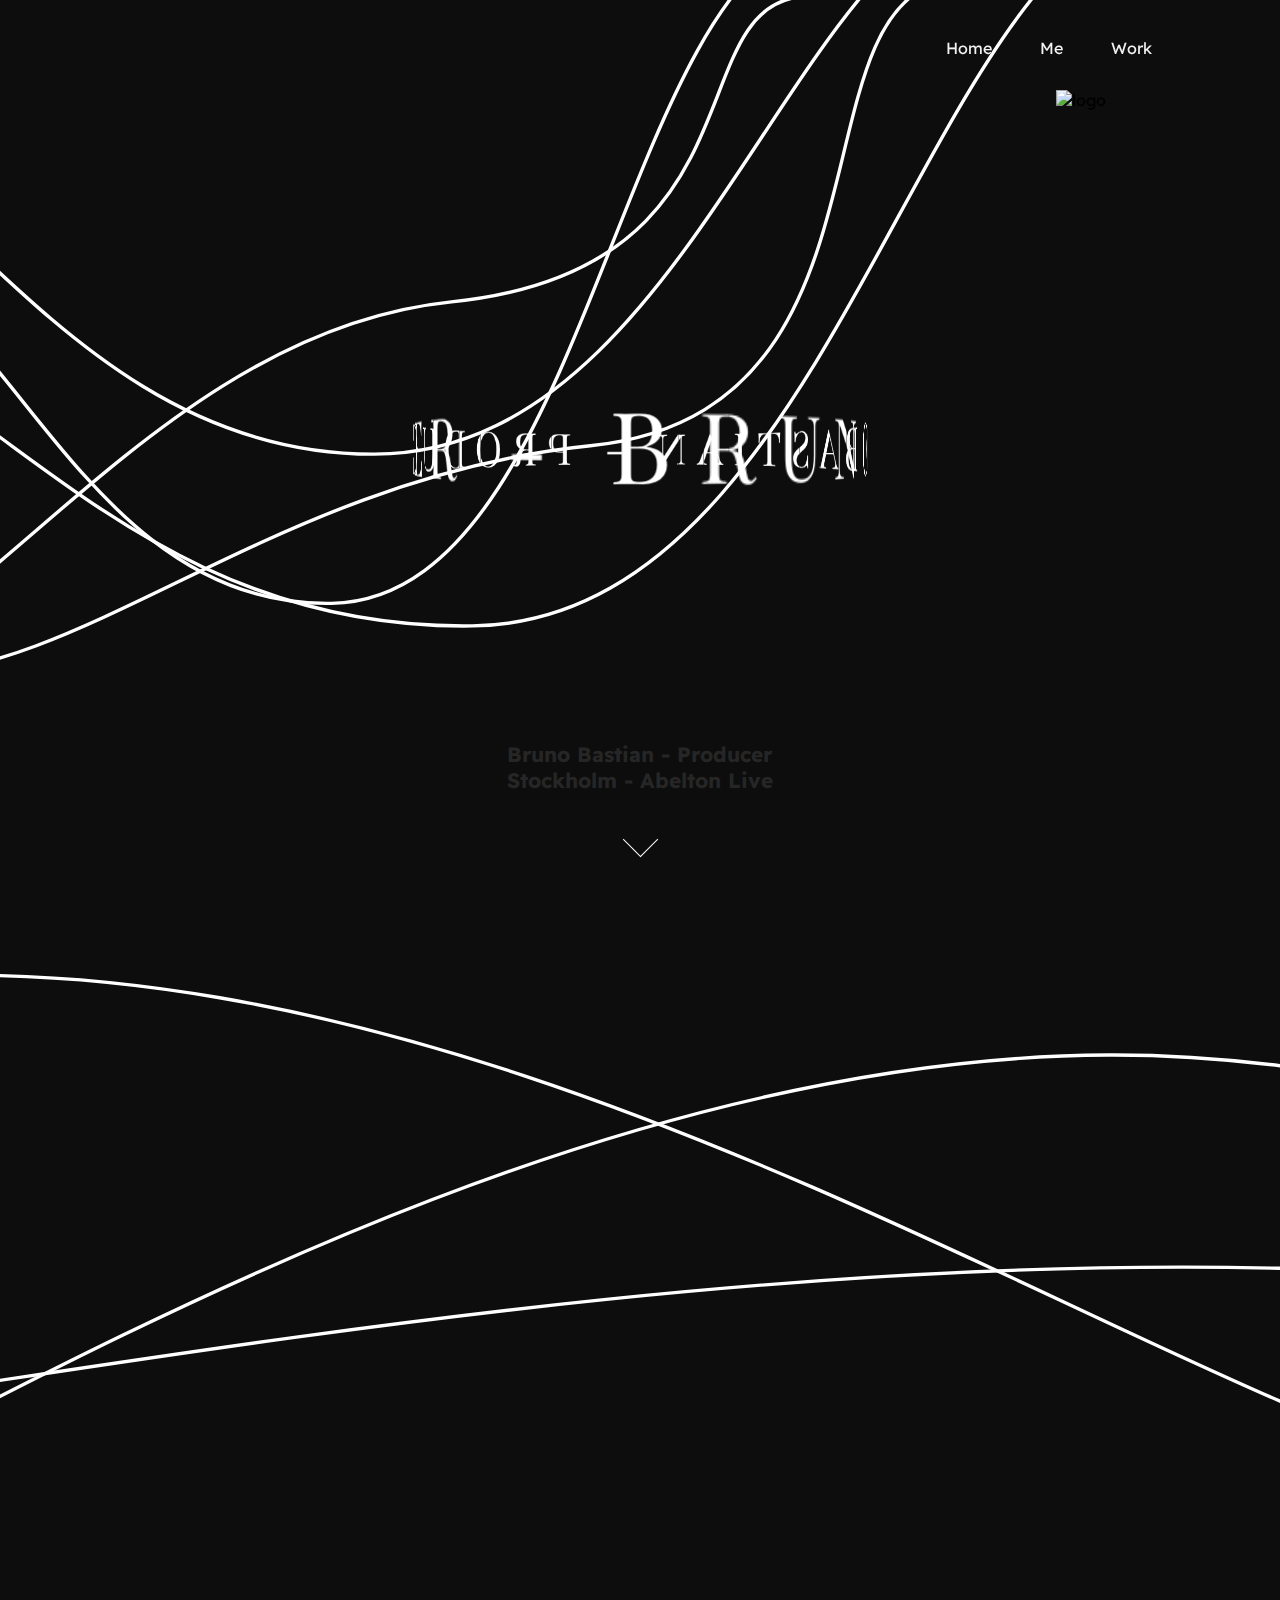
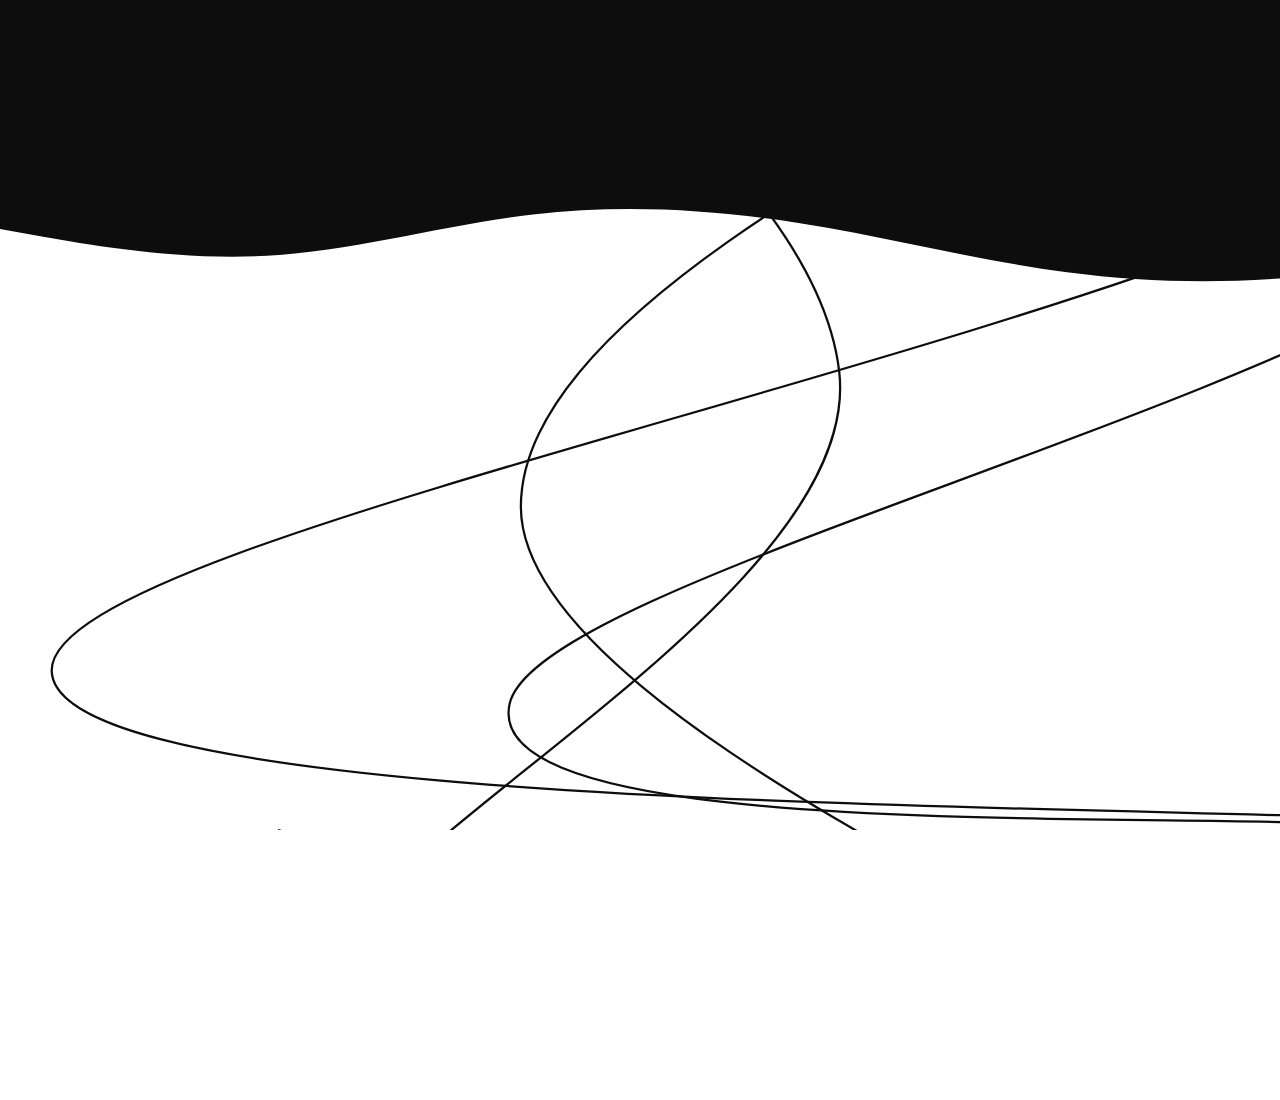
==== index.html @ f2c027a2 "Added index.html" ====
<!DOCTYPE html>

<html lang="en" data-scroll="1">
	<head>
		<meta charset="UTF-8">
		<meta http-equiv="X-UA-Compatible" content="IE=edge">
		<meta name="viewport" content="width=device-width, initial-scale=1.0">
		<title>Document</title>
		<link rel="stylesheet" href="style.css">
		<!-- <script defer src="https://cdn.jsdelivr.net/gh/dixonandmoe/rellax@master/rellax.min.js"></script>
		<script defer>
			// Accepts any class name
			var rellax = new Rellax('.rellax');
		</script> -->

		<script src="script.js" defer></script>
	</head>

	<body>
		<nav class="nav">
			<div class="nav__content">
				<!-- <div class="logo">
					<a class="logo__link" href="index.html" tabindex="1">
						<img src="images/logo.png" alt="logo">
					</a>
				</div> -->
				<ul class="menu">
					<li class="menu__item">
						<a class="menu__item__link" href="index.html">
							<p>Home</p>
						</a>
					</li>
					<li class="menu__item">
						<a class="menu__item__link" href="about.html">
							<p>Me</p>
						</a>
					</li>
					<li class="menu__item">
						<a class="menu__item__link" href="work.html">
							<p>Work</p>
						</a>
					</li>
				</ul>
			</div>
		</nav>

		<main>
			<section class="header">
				<div class="ring">
					<div class="box">
						<div class="panel"></div>
						<div class="panel"></div>
						<div class="panel"></div>
						<div class="panel"></div>
						<div class="panel"></div>
						<div class="panel"></div>
						<div class="panel"></div>
						<div class="panel"></div>
						<div class="panel"></div>
						<div class="panel"></div>
						<div class="panel"></div>
						<div class="panel"></div>
						<div class="panel"></div>
						<div class="panel"></div>
						<div class="panel"></div>
						<div class="panel"></div>
						<div class="panel"></div>
						<div class="panel"></div>
						<div class="panel"></div>
						<div class="panel"></div>
						<div class="panel"></div>
						<div class="panel"></div>
						<div class="panel"></div>
						<div class="panel"></div>
						<div class="panel"></div>
						<div class="panel"></div>
						<div class="panel"></div>
						<div class="panel"></div>
						<div class="panel"></div>
						<div class="panel"></div>
						<div class="panel"></div>
						<div class="panel"></div>
						<div class="panel"></div>
						<div class="panel"></div>
						<div class="panel"></div>
						<div class="panel"></div>
					</div>
				</div>
				
				<img class="header-logo" src="images/logo.png" alt="logo">

				<div class="textbox">
					<h2>Bruno Bastian - Producer<br>
					Stockholm - Abelton Live</h2>
				</div>

				<a class="scroll" href="#track"><span></span></a>
			</section>
			<section class="track" id="track"> 
				<div class="track__poster">
					<img src="https://i1.sndcdn.com/artworks-TqYzSjzHcVc8Axo7-4M5N0g-t500x500.jpg" alt="">
				</div>
				<div class="track__info">
					<h2>Lush</h2>
					<p> 2020</p>
					<button>Listen</button>
				</div>
			</section>
			<section class="work" id="work">
				<div class="work-grid">
					<div class="work-grid__item right" id="capri" onclick="openCard(this)">
						<div class="work-grid__item__content">
							<div class="work-grid__item__content__text">
								<h3>Capri</h3>
								<p>Stockholm 2021</p>
							</div>
						</div>
					</div>
					<div class="work-grid__item middle-top" onclick="openCard(this)">
						<div class="work-grid__item__content">
							<div class="work-grid__item__content__text">
								<h3>Campari</h3>
								<p>Stockholm 2021</p>
							</div>
						</div>
					</div>
					<div class="work-grid__item middle-bottom"onclick="openCard(this)">
						<div class="work-grid__item__content">
							<div class="work-grid__item__content__text">
								<h3>Velvet</h3>
								<p>Stockholm 2020</p>
							</div>
						</div>
					</div>
					<div class="work-grid__item left-top"onclick="openCard(this)">
						<div class="work-grid__item__content">
							<div class="work-grid__item__content__text">
								<h3>Lush</h3>
								<p>Stockholm 2020</p>
							</div>
						</div>
					</div>
					<div class="work-grid__item left-bottom"onclick="openCard(this)">
						<div class="work-grid__item__content">
							<div class="work-grid__item__content__text">
								<h3>Apollo</h3>
								<p>Stockholm 2020</p>
							</div>
						</div>
					</div>
				</div>
			</section>
		</main>



	</body>
</html>
---- style.css ----
@import url("https://fonts.googleapis.com/css2?family=Playfair+Display:wght@500&display=swap");
@import url("https://fonts.googleapis.com/css2?family=Readex+Pro:wght@300&display=swap");
/*=----------=/
|             |
|  Variables  |
|             |
/=----------=*/
:root {
  --content: "Bruno Bastian - Producer -";
  --font-size: 58.6666666667px;
  --radius: 206px;
  --glow-color: #09ff00;
  --width: calc((2 * 3.141592 * var(--radius)) / 36 + 0.005em);
  --spin-spin-time: 20s;
  --letter-spacing: 1em;
  --scrollpos: 0;
  --navbar-height: 6rem;
  --navbar-width: 80%;
  --logo-size: 80%;
}

html, body {
  width: 100%;
  height: 100%;
  margin: 0;
  padding: 0;
  background-color: #0d0d0d;
  scroll-behavior: smooth;
  -ms-overflow-style: none;
  scrollbar-width: none;
}

html::-webkit-scrollbar, body::-webkit-scrollbar {
  display: none;
}

body {
  overflow-x: hidden;
  font-family: 'Readex Pro', sans-serif;
}

section {
  scroll-snap-align: start;
  width: 100%;
  height: 100vh;
}

section.header {
  position: relative;
  display: -webkit-box;
  display: -ms-flexbox;
  display: flex;
  -webkit-box-align: center;
      -ms-flex-align: center;
          align-items: center;
  -webkit-box-pack: center;
      -ms-flex-pack: center;
          justify-content: center;
  overflow: hidden;
}

section.header:before {
  content: "";
  position: absolute;
  height: 100%;
  width: 100%;
  top: 0;
  left: 0;
  background-image: url("data:image/svg+xml,%3csvg xmlns='http://www.w3.org/2000/svg' version='1.1' xmlns:xlink='http://www.w3.org/1999/xlink' xmlns:svgjs='http://svgjs.com/svgjs' width='960' height='540' preserveAspectRatio='none' viewBox='0 0 960 540'%3e%3cg mask='url(%26quot%3b%23SvgjsMask1061%26quot%3b)' fill='none'%3e%3cpath d='M588.76-58.05C467.95-35.48 407.81 268.72 221.83 269.13 35.86 269.54-40.21 70.74-145.09 63.93' stroke='rgba(255%2c 255%2c 255%2c 1)' stroke-width='2'%3e%3c/path%3e%3cpath d='M470.86-1.37C404.05 10.96 450.66 160.15 267.52 178.9 84.38 197.65-22.36 403.11-139.16 411.1' stroke='rgba(255%2c 255%2c 255%2c 1)' stroke-width='2'%3e%3c/path%3e%3cpath d='M551.61-8.81C472.77 22.58 531.39 245.7 349.82 264.15 168.25 282.6 52.62 397.38-53.76 399.15' stroke='rgba(255%2c 255%2c 255%2c 1)' stroke-width='2'%3e%3c/path%3e%3cpath d='M476-38.09C364.67 9.55 344.57 354.72 196.54 357.53 48.52 360.34 2.4 167.65-82.91 157.73' stroke='rgba(255%2c 255%2c 255%2c 1)' stroke-width='2'%3e%3c/path%3e%3cpath d='M686.61-57.18C543.71-20.29 493.11 367.92 280.09 370.9 67.06 373.88-16.06 201.64-126.44 198.1' stroke='rgba(255%2c 255%2c 255%2c 1)' stroke-width='2'%3e%3c/path%3e%3c/g%3e%3cdefs%3e%3cmask id='SvgjsMask1061'%3e%3crect width='960' height='540' fill='white'%3e%3c/rect%3e%3c/mask%3e%3c/defs%3e%3c/svg%3e");
  background-size: 180vh;
  background-repeat: no-repeat;
}

section.work {
  height: 100vh;
  background: white;
  position: relative;
  display: -webkit-box;
  display: -ms-flexbox;
  display: flex;
  -webkit-box-pack: center;
      -ms-flex-pack: center;
          justify-content: center;
  -webkit-box-align: center;
      -ms-flex-align: center;
          align-items: center;
}

section.work:after {
  content: "";
  width: 100%;
  height: 100%;
  top: -1px;
  left: 0;
  position: absolute;
  background-image: url(images/wav.svg);
  background-size: cover;
  background-repeat: no-repeat;
  pointer-events: none;
}

section.work:before {
  content: "";
  position: absolute;
  height: 100%;
  width: 100%;
  bottom: 0;
  left: 0;
  background-image: url("data:image/svg+xml,%3csvg xmlns='http://www.w3.org/2000/svg' version='1.1' xmlns:xlink='http://www.w3.org/1999/xlink' xmlns:svgjs='http://svgjs.com/svgjs' width='1440' height='560' preserveAspectRatio='none' viewBox='0 0 1440 560'%3e%3cg mask='url(%26quot%3b%23SvgjsMask1127%26quot%3b)' fill='none'%3e%3cpath d='M 549%2c-700.5894113764531 C 717.8%2c-588.59 1493.6%2c-364.59 1393%2c-140.5894113764531 C 1292.4%2c83.41 38.2%2c279.29 46%2c419.4105886235469 C 53.8%2c559.53 1154.8%2c531.88 1432%2c560' stroke='rgba(13%2c 13%2c 13%2c 1)' stroke-width='2'%3e%3c/path%3e%3cpath d='M 1217%2c-286.5660743826928 C 1066.2%2c-174.57 461.4%2c49.43 463%2c273.4339256173072 C 464.6%2c497.43 1268.2%2c776.12 1225%2c833.4339256173072 C 1181.8%2c890.75 442.6%2c614.69 247%2c560' stroke='rgba(13%2c 13%2c 13%2c 1)' stroke-width='2'%3e%3c/path%3e%3cpath d='M 44%2c-672.1963539566017 C 320%2c-560.2 1342.2%2c-336.2 1424%2c-112.19635395660171 C 1505.8%2c111.8 483.4%2c313.36 453%2c447.8036460433983 C 422.6%2c582.24 1108.2%2c537.56 1272%2c560' stroke='rgba(13%2c 13%2c 13%2c 1)' stroke-width='2'%3e%3c/path%3e%3cpath d='M 190%2c-407.2176969688845 C 301.2%2c-295.22 720.4%2c-71.22 746%2c152.7823030311155 C 771.6%2c376.78 186.8%2c631.34 318%2c712.7823030311155 C 449.2%2c794.23 1185.2%2c590.56 1402%2c560' stroke='rgba(13%2c 13%2c 13%2c 1)' stroke-width='2'%3e%3c/path%3e%3c/g%3e%3cdefs%3e%3cmask id='SvgjsMask1127'%3e%3crect width='1440' height='560' fill='white'%3e%3c/rect%3e%3c/mask%3e%3c/defs%3e%3c/svg%3e");
  background-size: 180vh;
  background-repeat: no-repeat;
}

.track {
  position: relative;
  display: -webkit-box;
  display: -ms-flexbox;
  display: flex;
  -webkit-box-pack: center;
      -ms-flex-pack: center;
          justify-content: center;
  -webkit-box-align: center;
      -ms-flex-align: center;
          align-items: center;
}

.track:before {
  content: "";
  width: 100%;
  height: 100%;
  top: 0;
  left: 0;
  position: absolute;
  background-image: url("data:image/svg+xml,%3csvg xmlns='http://www.w3.org/2000/svg' version='1.1' xmlns:xlink='http://www.w3.org/1999/xlink' xmlns:svgjs='http://svgjs.com/svgjs' width='960' height='540' preserveAspectRatio='none' viewBox='0 0 960 540'%3e%3cg mask='url(%26quot%3b%23SvgjsMask1157%26quot%3b)' fill='none'%3e%3cpath d='M -190.86845917049186%2c314 C 1.13%2c295.4 385.13%2c211.6 769.1315408295081%2c221 C 1153.13%2c230.4 1690.96%2c355.2 1729.1315408295081%2c361 C 1767.31%2c366.8 1113.83%2c272.2 960%2c250' stroke='rgba(255%2c 255%2c 255%2c 1)' stroke-width='2'%3e%3c/path%3e%3cpath d='M -295.2024858092725%2c443 C -103.2%2c373 280.8%2c95 664.7975141907275%2c93 C 1048.8%2c91 1565.76%2c412.8 1624.7975141907275%2c433 C 1683.84%2c453.2 1092.96%2c241.8 960%2c194' stroke='rgba(255%2c 255%2c 255%2c 1)' stroke-width='2'%3e%3c/path%3e%3cpath d='M -1017.2507444375368%2c441 C -825.25%2c362 -441.25%2c64.6 -57.25074443753684%2c46 C 326.75%2c27.4 699.3%2c304.2 902.7492555624632%2c348 C 1106.2%2c391.8 948.55%2c281.6 960%2c265' stroke='rgba(255%2c 255%2c 255%2c 1)' stroke-width='2'%3e%3c/path%3e%3c/g%3e%3cdefs%3e%3cmask id='SvgjsMask1157'%3e%3crect width='960' height='540' fill='white'%3e%3c/rect%3e%3c/mask%3e%3c/defs%3e%3c/svg%3e");
  background-size: cover;
  background-repeat: no-repeat;
}

.track__poster {
  -webkit-box-flex: 1;
      -ms-flex: 1;
          flex: 1;
  display: -webkit-box;
  display: -ms-flexbox;
  display: flex;
  -webkit-box-align: center;
      -ms-flex-align: center;
          align-items: center;
  -webkit-box-pack: center;
      -ms-flex-pack: center;
          justify-content: center;
  position: relative;
  opacity: calc((var(--scrollpos) - 400) / 300);
}

.track__poster img {
  width: 50%;
  aspect-ratio: 1;
}

.track__info {
  -webkit-box-flex: 1;
      -ms-flex: 1;
          flex: 1;
  display: -webkit-box;
  display: -ms-flexbox;
  display: flex;
  -webkit-box-align: start;
      -ms-flex-align: start;
          align-items: flex-start;
  -webkit-box-orient: vertical;
  -webkit-box-direction: normal;
      -ms-flex-flow: column;
          flex-flow: column;
  opacity: calc((var(--scrollpos) - 600) / 200);
}

.track__info h2 {
  font-size: 7rem;
  mix-blend-mode: difference;
  color: #fff;
  margin: 0;
}

.track__info p {
  font-size: 2rem;
  mix-blend-mode: difference;
  color: #fff;
  margin: 0 0 2rem 0;
}

.track__info button {
  background: none;
  border: 2px solid #fff;
  width: 10rem;
  height: 3rem;
  border-radius: 10000px;
  cursor: pointer;
  font-size: 1.2rem;
  color: #fff;
}

.ring {
  position: relative;
  -webkit-transform-style: preserve-3d;
          transform-style: preserve-3d;
  -webkit-perspective: 500px;
          perspective: 500px;
  -webkit-animation: perspective calc(var(--spin-spin-time, 32s) * 0.95) infinite ease-in-out alternate;
          animation: perspective calc(var(--spin-spin-time, 32s) * 0.95) infinite ease-in-out alternate;
  opacity: calc(1 - (var(--scrollpos) / 500));
}

.ring .box {
  display: -webkit-box;
  display: -ms-flexbox;
  display: flex;
  -webkit-transform-style: preserve-3d;
          transform-style: preserve-3d;
  font-weight: bold;
  text-transform: uppercase;
  color: white;
  -webkit-animation: rotate var(--spin-spin-time) infinite linear;
          animation: rotate var(--spin-spin-time) infinite linear;
}

.ring .box .panel {
  position: absolute;
  width: var(--width, 100px);
  height: calc(var(--font-size) * 1.1);
  line-height: 1;
  letter-spacing: var(--letter-spacing);
  font-weight: 400;
  overflow: hidden;
  font-family: 'Playfair Display', serif;
  -webkit-transform: translate(-50%, calc(-50% - .5px)) rotateY(var(--angle)) translateZ(var(--radius));
          transform: translate(-50%, calc(-50% - .5px)) rotateY(var(--angle)) translateZ(var(--radius));
}

.ring .box .panel:nth-child(1) {
  --left: calc(var(--width) * 0);
  --angle: calc(360 / 36 * 0deg);
}

.ring .box .panel:nth-child(2) {
  --left: calc(var(--width) * -1);
  --angle: calc(360 / 36 * 1deg);
}

.ring .box .panel:nth-child(3) {
  --left: calc(var(--width) * -2);
  --angle: calc(360 / 36 * 2deg);
}

.ring .box .panel:nth-child(4) {
  --left: calc(var(--width) * -3);
  --angle: calc(360 / 36 * 3deg);
}

.ring .box .panel:nth-child(5) {
  --left: calc(var(--width) * -4);
  --angle: calc(360 / 36 * 4deg);
}

.ring .box .panel:nth-child(6) {
  --left: calc(var(--width) * -5);
  --angle: calc(360 / 36 * 5deg);
}

.ring .box .panel:nth-child(7) {
  --left: calc(var(--width) * -6);
  --angle: calc(360 / 36 * 6deg);
}

.ring .box .panel:nth-child(8) {
  --left: calc(var(--width) * -7);
  --angle: calc(360 / 36 * 7deg);
}

.ring .box .panel:nth-child(9) {
  --left: calc(var(--width) * -8);
  --angle: calc(360 / 36 * 8deg);
}

.ring .box .panel:nth-child(10) {
  --left: calc(var(--width) * -9);
  --angle: calc(360 / 36 * 9deg);
}

.ring .box .panel:nth-child(11) {
  --left: calc(var(--width) * -10);
  --angle: calc(360 / 36 * 10deg);
}

.ring .box .panel:nth-child(12) {
  --left: calc(var(--width) * -11);
  --angle: calc(360 / 36 * 11deg);
}

.ring .box .panel:nth-child(13) {
  --left: calc(var(--width) * -12);
  --angle: calc(360 / 36 * 12deg);
}

.ring .box .panel:nth-child(14) {
  --left: calc(var(--width) * -13);
  --angle: calc(360 / 36 * 13deg);
}

.ring .box .panel:nth-child(15) {
  --left: calc(var(--width) * -14);
  --angle: calc(360 / 36 * 14deg);
}

.ring .box .panel:nth-child(16) {
  --left: calc(var(--width) * -15);
  --angle: calc(360 / 36 * 15deg);
}

.ring .box .panel:nth-child(17) {
  --left: calc(var(--width) * -16);
  --angle: calc(360 / 36 * 16deg);
}

.ring .box .panel:nth-child(18) {
  --left: calc(var(--width) * -17);
  --angle: calc(360 / 36 * 17deg);
}

.ring .box .panel:nth-child(19) {
  --left: calc(var(--width) * -18);
  --angle: calc(360 / 36 * 18deg);
}

.ring .box .panel:nth-child(20) {
  --left: calc(var(--width) * -19);
  --angle: calc(360 / 36 * 19deg);
}

.ring .box .panel:nth-child(21) {
  --left: calc(var(--width) * -20);
  --angle: calc(360 / 36 * 20deg);
}

.ring .box .panel:nth-child(22) {
  --left: calc(var(--width) * -21);
  --angle: calc(360 / 36 * 21deg);
}

.ring .box .panel:nth-child(23) {
  --left: calc(var(--width) * -22);
  --angle: calc(360 / 36 * 22deg);
}

.ring .box .panel:nth-child(24) {
  --left: calc(var(--width) * -23);
  --angle: calc(360 / 36 * 23deg);
}

.ring .box .panel:nth-child(25) {
  --left: calc(var(--width) * -24);
  --angle: calc(360 / 36 * 24deg);
}

.ring .box .panel:nth-child(26) {
  --left: calc(var(--width) * -25);
  --angle: calc(360 / 36 * 25deg);
}

.ring .box .panel:nth-child(27) {
  --left: calc(var(--width) * -26);
  --angle: calc(360 / 36 * 26deg);
}

.ring .box .panel:nth-child(28) {
  --left: calc(var(--width) * -27);
  --angle: calc(360 / 36 * 27deg);
}

.ring .box .panel:nth-child(29) {
  --left: calc(var(--width) * -28);
  --angle: calc(360 / 36 * 28deg);
}

.ring .box .panel:nth-child(30) {
  --left: calc(var(--width) * -29);
  --angle: calc(360 / 36 * 29deg);
}

.ring .box .panel:nth-child(31) {
  --left: calc(var(--width) * -30);
  --angle: calc(360 / 36 * 30deg);
}

.ring .box .panel:nth-child(32) {
  --left: calc(var(--width) * -31);
  --angle: calc(360 / 36 * 31deg);
}

.ring .box .panel:nth-child(33) {
  --left: calc(var(--width) * -32);
  --angle: calc(360 / 36 * 32deg);
}

.ring .box .panel:nth-child(34) {
  --left: calc(var(--width) * -33);
  --angle: calc(360 / 36 * 33deg);
}

.ring .box .panel:nth-child(35) {
  --left: calc(var(--width) * -34);
  --angle: calc(360 / 36 * 34deg);
}

.ring .box .panel:nth-child(36) {
  --left: calc(var(--width) * -35);
  --angle: calc(360 / 36 * 35deg);
}

.ring .box .panel:after {
  content: var(--content);
  font-size: var(--font-size, 100px);
  width: -webkit-max-content;
  width: -moz-max-content;
  width: max-content;
  position: absolute;
  left: var(--left);
}

.scroll {
  position: absolute;
  bottom: 0;
  padding: 1rem;
  margin: 2rem;
  -webkit-transition: opacity ease-in .1s;
  transition: opacity ease-in .1s;
  opacity: calc(1 - calc(var(--scrollpos) / 180));
}

.scroll span {
  display: block;
  width: 24px;
  height: 24px;
  border-left: 1px solid #fff;
  border-bottom: 1px solid #fff;
  -webkit-transform: rotate(-45deg);
          transform: rotate(-45deg);
}

.scroll:hover {
  opacity: 0.5;
}

.textbox {
  position: absolute;
  bottom: 10%;
  display: -webkit-box;
  display: -ms-flexbox;
  display: flex;
  -webkit-box-orient: vertical;
  -webkit-box-direction: normal;
      -ms-flex-direction: column;
          flex-direction: column;
}

.textbox h2 {
  font-size: 1.3rem;
  color: #262626;
}

.header-logo {
  position: absolute;
  top: 10%;
  right: 5%;
  width: 10rem;
  opacity: calc(1 - (var(--scrollpos) / 100));
}

.work-grid {
  height: 60%;
  width: 80%;
  display: -ms-grid;
  display: grid;
  -ms-grid-columns: 1fr 1fr 1fr;
      grid-template-columns: 1fr 1fr 1fr;
  -ms-grid-rows: 1fr 1fr;
      grid-template-rows: 1fr 1fr;
  gap: 1em 1em;
      grid-template-areas: "left-top    middle-top    right" "left-bottom middle-bottom right";
}

.work-grid__item {
  position: absolute;
  cursor: pointer;
  width: 100%;
  height: 100%;
  border-radius: 10px;
  position: relative;
  -webkit-transition: all 1s ease-in-out;
  transition: all 1s ease-in-out;
}

.work-grid__item__content {
  position: absolute;
  top: 0;
  left: 0;
  width: 100%;
  height: 100%;
  background: rgba(0, 0, 0, 0.3);
  border-radius: 10px;
  display: -webkit-box;
  display: -ms-flexbox;
  display: flex;
  -webkit-box-orient: vertical;
  -webkit-box-direction: normal;
      -ms-flex-direction: column;
          flex-direction: column;
  -webkit-box-pack: end;
      -ms-flex-pack: end;
          justify-content: flex-end;
  -webkit-box-align: end;
      -ms-flex-align: end;
          align-items: flex-end;
  -webkit-transition: opacity ease-in .15s;
  transition: opacity ease-in .15s;
  opacity: 0;
}

.work-grid__item__content:hover {
  opacity: 1;
}

.work-grid__item__content__text {
  color: white;
  padding: 2rem 3rem;
  text-align: center;
}

.work-grid__item__content__text h3 {
  font-size: 4rem;
  text-transform: uppercase;
  font-weight: bold;
  margin: 0;
  padding: 0;
}

.work-grid__item__content__text p {
  font-size: 1rem;
  margin: 0;
  padding: 0;
}

.work-grid__item.open {
  -webkit-transform: scale(4) translateX(10%);
          transform: scale(4) translateX(10%);
  z-index: 10;
}

.work-grid__item.right {
  -ms-grid-row: 1;
  -ms-grid-row-span: 2;
  -ms-grid-column: 3;
  grid-area: right;
  background-image: url(https://i1.sndcdn.com/artworks-gnuzneGK2rqYxZwM-bG5fqw-t500x500.jpg);
  background-size: cover;
  background-position: center;
  -webkit-transform-origin: 100% 50%;
          transform-origin: 100% 50%;
}

.work-grid__item.middle-top {
  -ms-grid-row: 1;
  -ms-grid-column: 2;
  grid-area: middle-top;
  background-image: url(https://i1.sndcdn.com/artworks-SCNY62YFwvuj11ZV-WSuJMQ-t500x500.jpg);
  background-size: cover;
  background-position: 10% 20%;
  -webkit-transform-origin: 50% 50%;
          transform-origin: 50% 50%;
}

.work-grid__item.middle-bottom {
  -ms-grid-row: 2;
  -ms-grid-column: 2;
  grid-area: middle-bottom;
  background-image: url(https://i1.sndcdn.com/artworks-xIuuyq2BZt8Flyc6-eAsbwQ-t500x500.jpg);
  background-size: cover;
  background-position: bottom;
}

.work-grid__item.left-top {
  -ms-grid-row: 1;
  -ms-grid-column: 1;
  grid-area: left-top;
  background-image: url(https://i1.sndcdn.com/artworks-TqYzSjzHcVc8Axo7-4M5N0g-t500x500.jpg);
  background-size: cover;
  background-position: top;
}

.work-grid__item.left-bottom {
  -ms-grid-row: 2;
  -ms-grid-column: 1;
  grid-area: left-bottom;
  background-image: url(https://i1.sndcdn.com/artworks-FmZrsyr7SCZIgaKe-NNAw1Q-t500x500.jpg);
  background-size: cover;
  background-position: center;
}

/*=------------=/
|			    |
|     Navbar    |
|				|
/=------------=*/
.nav {
  position: fixed;
  top: 0;
  left: 0;
  width: 100%;
  height: var(--navbar-height);
  z-index: 1;
  mix-blend-mode: difference;
  display: -webkit-box;
  display: -ms-flexbox;
  display: flex;
  -webkit-box-pack: center;
      -ms-flex-pack: center;
          justify-content: center;
}

.nav__content {
  width: var(--navbar-width);
  height: 100%;
  display: -webkit-box;
  display: -ms-flexbox;
  display: flex;
  -webkit-box-align: center;
      -ms-flex-align: center;
          align-items: center;
}

.nav .menu {
  height: 100%;
  margin-left: auto;
  display: -webkit-box;
  display: -ms-flexbox;
  display: flex;
  -webkit-box-align: center;
      -ms-flex-align: center;
          align-items: center;
  -webkit-box-pack: center;
      -ms-flex-pack: center;
          justify-content: center;
  list-style: none;
  margin: 0 0 0 auto;
  padding: 0;
  gap: 3rem;
}

.nav .menu__item {
  cursor: pointer;
}

.nav .menu__item__link {
  text-decoration: none;
  color: #fff;
}

.nav .logo {
  height: var(--logo-size);
  width: -webkit-min-content;
  width: -moz-min-content;
  width: min-content;
}

.nav .logo img {
  height: 100%;
}

/*=-----------=/
|			   |
|   Keyframes  |
|			   |
/=-----------=*/
@-webkit-keyframes perspective {
  0% {
    -webkit-perspective-origin: 50% calc(50% + var(--radius) * 0.7);
            perspective-origin: 50% calc(50% + var(--radius) * 0.7);
    -webkit-transform: rotate(-15deg);
            transform: rotate(-15deg);
  }
  100% {
    -webkit-perspective-origin: 48% calc(50% - var(--radius) * 0.7);
            perspective-origin: 48% calc(50% - var(--radius) * 0.7);
    -webkit-transform: rotate(15deg);
            transform: rotate(15deg);
  }
}
@keyframes perspective {
  0% {
    -webkit-perspective-origin: 50% calc(50% + var(--radius) * 0.7);
            perspective-origin: 50% calc(50% + var(--radius) * 0.7);
    -webkit-transform: rotate(-15deg);
            transform: rotate(-15deg);
  }
  100% {
    -webkit-perspective-origin: 48% calc(50% - var(--radius) * 0.7);
            perspective-origin: 48% calc(50% - var(--radius) * 0.7);
    -webkit-transform: rotate(15deg);
            transform: rotate(15deg);
  }
}

@-webkit-keyframes rotate {
  0% {
    -webkit-transform: rotateY(0deg);
            transform: rotateY(0deg);
  }
  100% {
    -webkit-transform: rotateY(-360deg);
            transform: rotateY(-360deg);
  }
}

@keyframes rotate {
  0% {
    -webkit-transform: rotateY(0deg);
            transform: rotateY(0deg);
  }
  100% {
    -webkit-transform: rotateY(-360deg);
            transform: rotateY(-360deg);
  }
}
/*# sourceMappingURL=style.css.map */
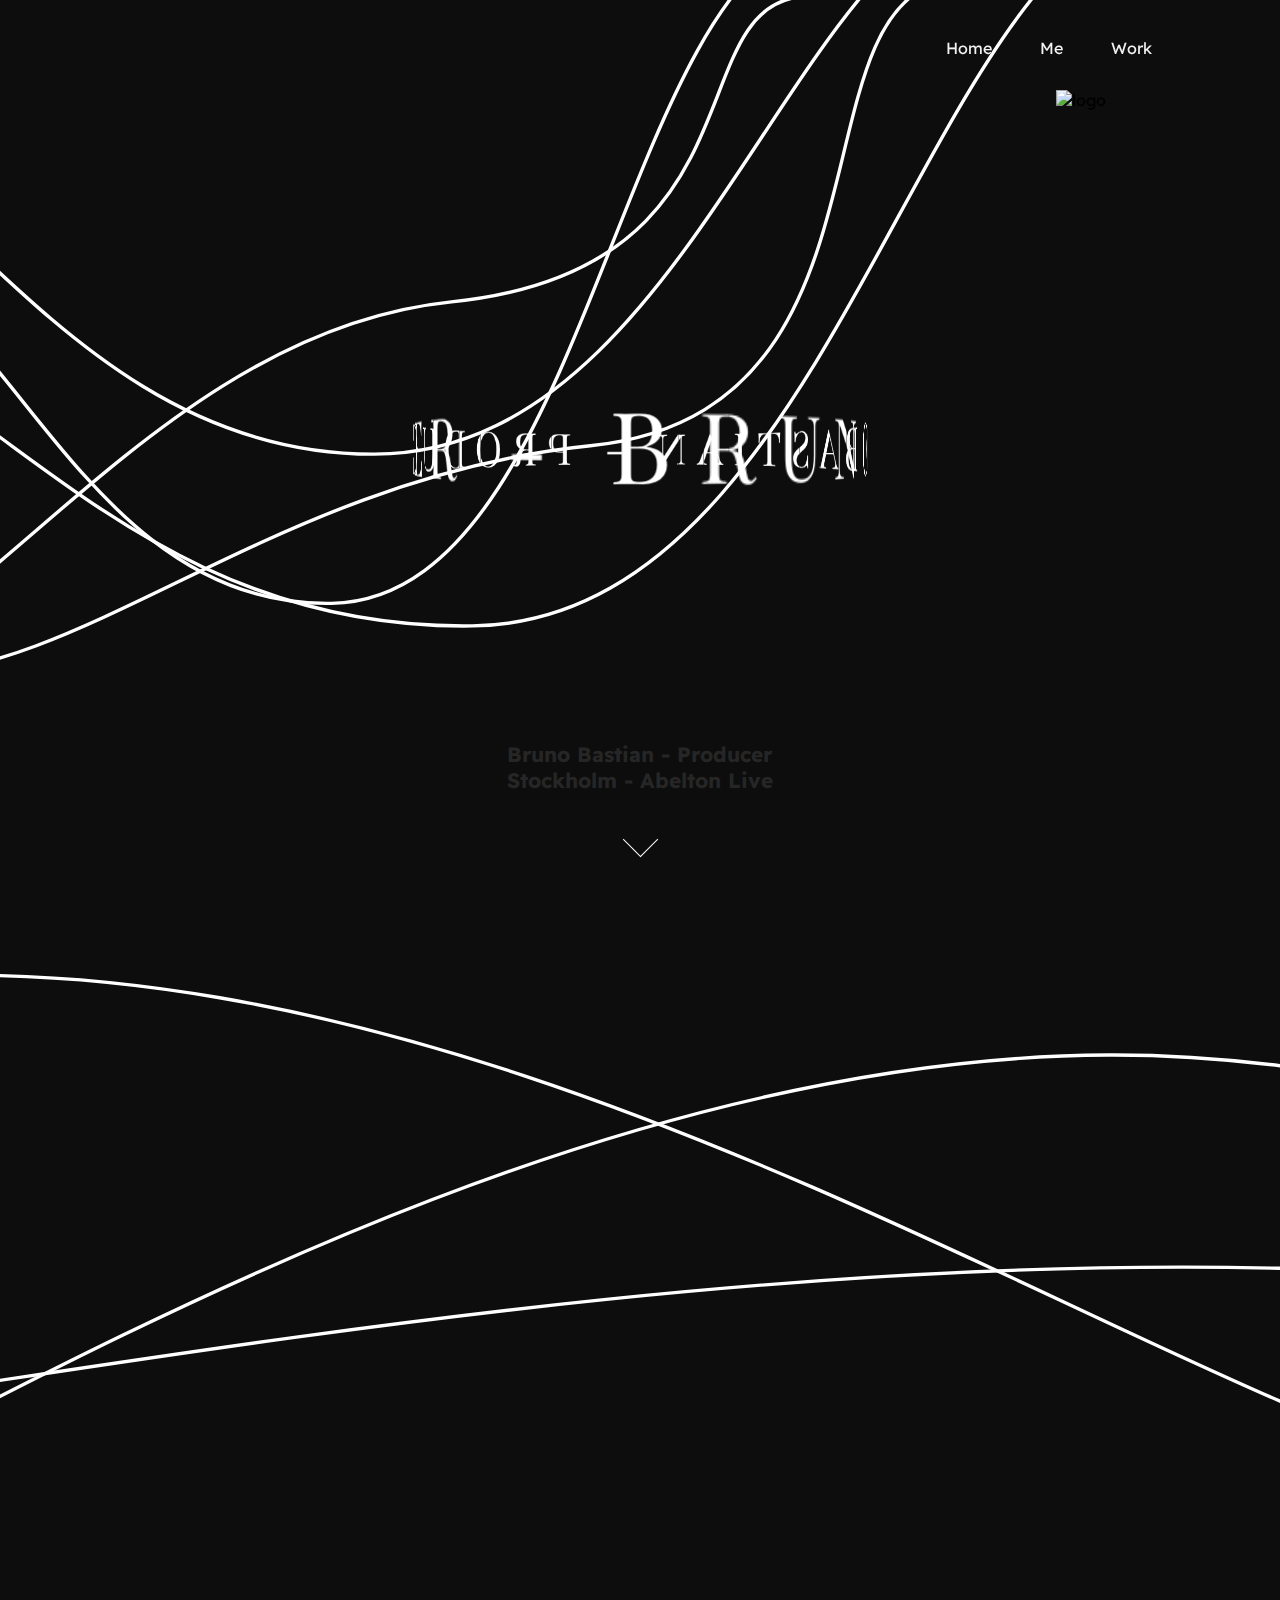
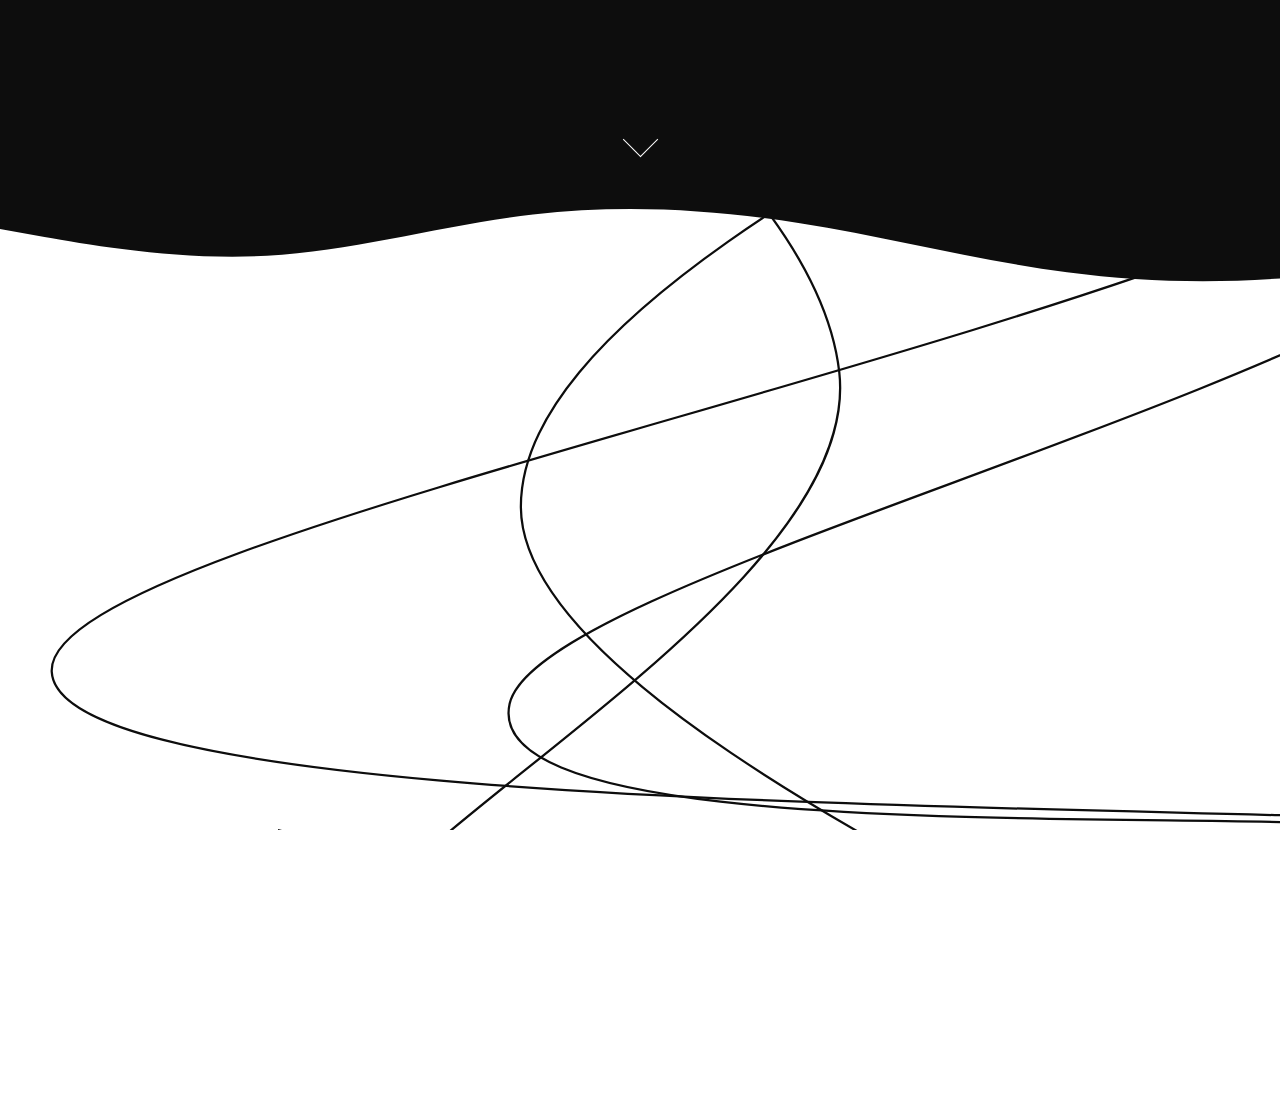
==== commit 0d11c632: "Fixed arrows" ====
--- a/index.html
+++ b/index.html
@@ -105,6 +105,8 @@
 					<p> 2020</p>
 					<button>Listen</button>
 				</div>
+				<a class="scroll" href="#work"><span></span></a>
+
 			</section>
 			<section class="work" id="work">
 				<div class="work-grid">
--- a/style.css
+++ b/style.css
@@ -434,7 +434,14 @@
   margin: 2rem;
   -webkit-transition: opacity ease-in .1s;
   transition: opacity ease-in .1s;
-  opacity: calc(1 - calc(var(--scrollpos) / 180));
+}
+
+.scroll[href="#track"] {
+  opacity: calc(1 - (var(--scrollpos) / 180));
+}
+
+.scroll[href="#work"] {
+  opacity: calc(1 - ((var(--scrollpos) - 950) / 180));
 }
 
 .scroll span {
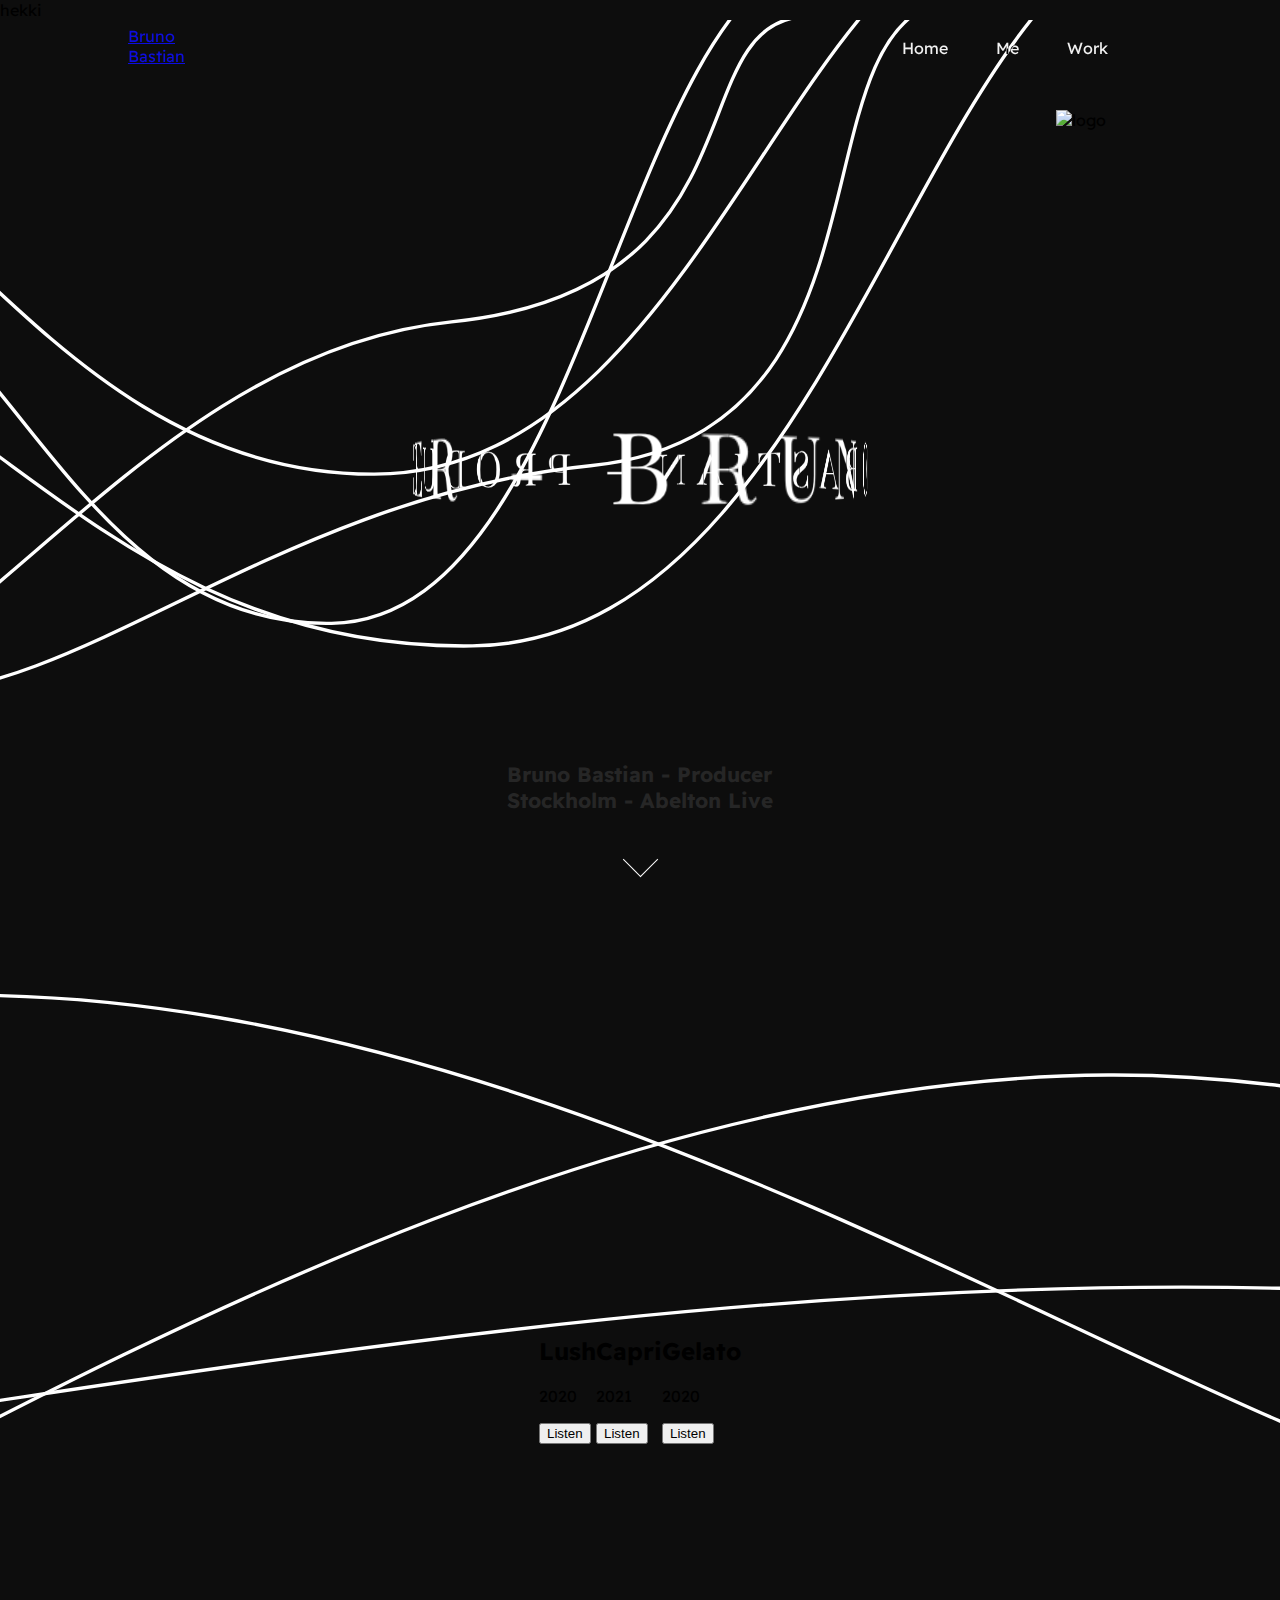
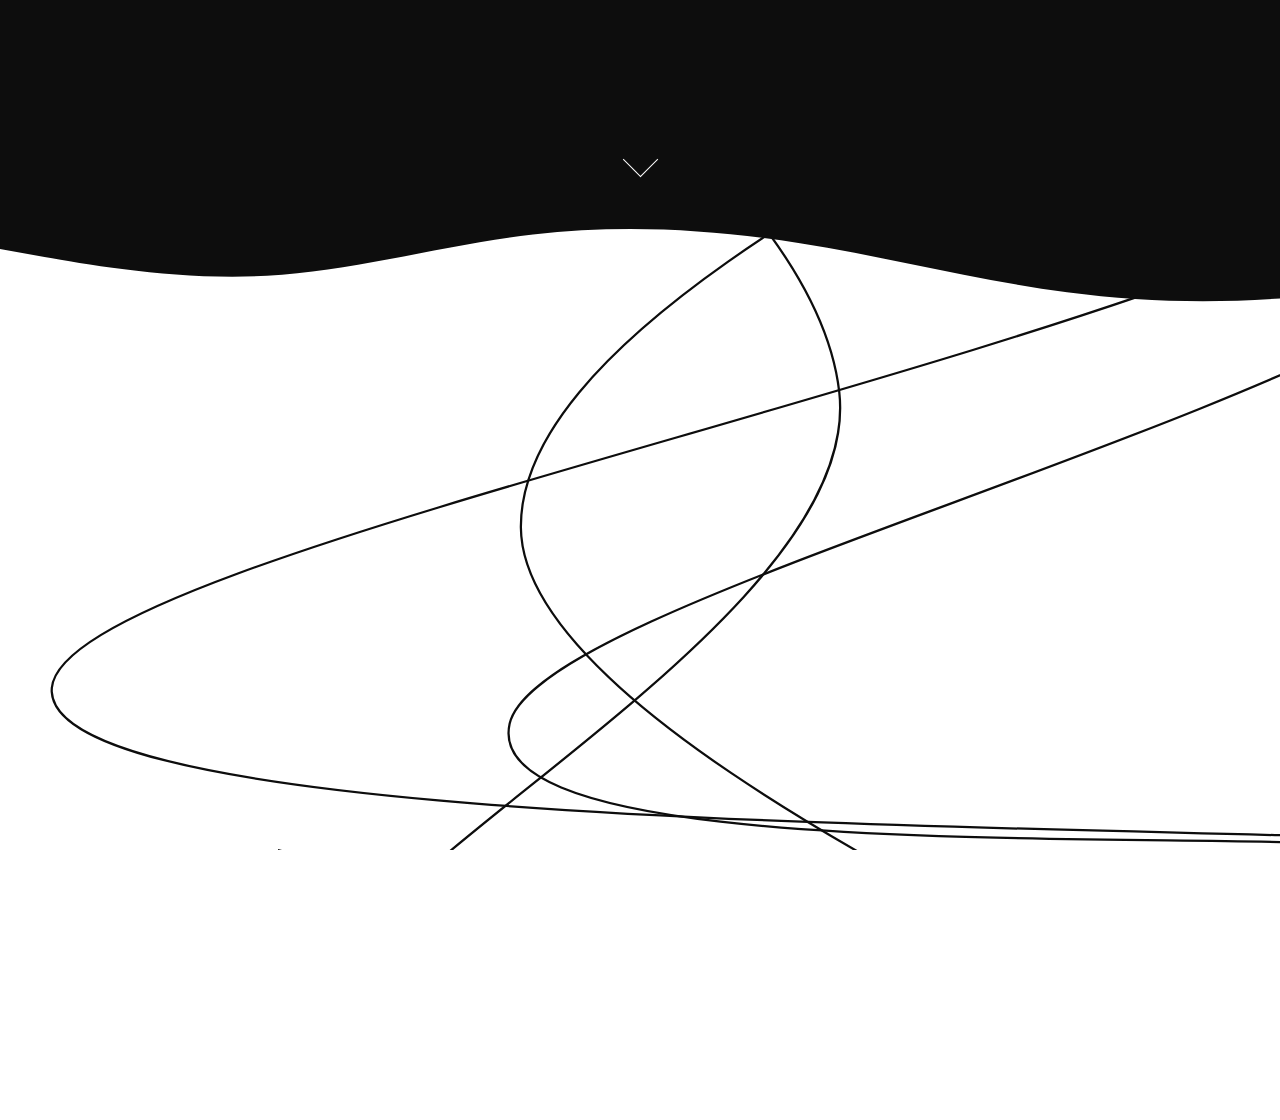
==== commit 0d23c6af: "Meta Tags" ====
--- a/index.html
+++ b/index.html
@@ -2,28 +2,50 @@
 
 <html lang="en" data-scroll="1">
 	<head>
+		<!-- Primary Meta Tags -->
+		<title>Bruno Bastian - Home</title>
+		<meta name="title" content="Bruno Bastian - Home">
+		<meta name="description" content="Swedish Producer Bruno Bastian // Funk, Disco and Soul with Electronic House elements. Ableton Live 10 user.">
+
+		<!-- Open Graph / Facebook -->
+		<meta property="og:type" content="website">
+		<meta property="og:url" content="https://aaronkanaron.github.io/portfolio/">
+		<meta property="og:title" content="Bruno Bastian - Home">
+		<meta property="og:description" content="Swedish Producer Bruno Bastian // Funk, Disco and Soul with Electronic House elements. Ableton Live 10 user.">
+		<meta property="og:image" content="https://i.imgur.com/MfosM6a.png">
+
+		<!-- Twitter -->
+		<meta property="twitter:card" content="summary_large_image">
+		<meta property="twitter:url" content="https://aaronkanaron.github.io/portfolio/">
+		<meta property="twitter:title" content="Bruno Bastian - Home">
+		<meta property="twitter:description" content="Swedish Producer Bruno Bastian // Funk, Disco and Soul with Electronic House elements. Ableton Live 10 user.">
+		<meta property="twitter:image" content="https://i.imgur.com/MfosM6a.png">
+
 		<meta charset="UTF-8">
 		<meta http-equiv="X-UA-Compatible" content="IE=edge">
 		<meta name="viewport" content="width=device-width, initial-scale=1.0">
-		<title>Document</title>
+
+		<!-- Style -->
 		<link rel="stylesheet" href="style.css">
-		<!-- <script defer src="https://cdn.jsdelivr.net/gh/dixonandmoe/rellax@master/rellax.min.js"></script>
-		<script defer>
-			// Accepts any class name
-			var rellax = new Rellax('.rellax');
-		</script> -->
-
+		
+		<!-- Script -->
 		<script src="script.js" defer></script>
+
+		<!-- Favicon -->
+		<link rel="apple-touch-icon" sizes="180x180" href="favicon/apple-touch-icon.png">
+		<link rel="icon" type="image/png" sizes="64x64" href="favicon/favicon-64x64.png">		
 	</head>
 
 	<body>
 		<nav class="nav">
 			<div class="nav__content">
-				<!-- <div class="logo">
+				<div class="logo">
 					<a class="logo__link" href="index.html" tabindex="1">
-						<img src="images/logo.png" alt="logo">
+						<!-- <img src="images/logo.png" alt="logo"> -->
+						<p>Bruno Bastian</p>
 					</a>
-				</div> -->
+				</div>
+				
 				<ul class="menu">
 					<li class="menu__item">
 						<a class="menu__item__link" href="index.html">
@@ -40,9 +62,20 @@
 							<p>Work</p>
 						</a>
 					</li>
+					
+					
 				</ul>
+				
+				<p class="open-menu" onclick="toggleOpen('menu')">
+					<span class="material-icons-round">menu</span>
+				</p>
+
+				
 			</div>
 		</nav>
+		<div class="mobile-nav" id="menu">
+			hekki
+		</div>
 
 		<main>
 			<section class="header">
@@ -87,25 +120,56 @@
 					</div>
 				</div>
 				
-				<img class="header-logo" src="images/logo.png" alt="logo">
+				<img class="header-logo" src="images/logo.png" alt="logo" draggable="false">
 
 				<div class="textbox">
 					<h2>Bruno Bastian - Producer<br>
 					Stockholm - Abelton Live</h2>
 				</div>
 
-				<a class="scroll" href="#track"><span></span></a>
+				<a class="scroll" data-hover href="#track"><span></span></a>
 			</section>
 			<section class="track" id="track"> 
-				<div class="track__poster">
-					<img src="https://i1.sndcdn.com/artworks-TqYzSjzHcVc8Axo7-4M5N0g-t500x500.jpg" alt="">
-				</div>
-				<div class="track__info">
-					<h2>Lush</h2>
-					<p> 2020</p>
-					<button>Listen</button>
-				</div>
-				<a class="scroll" href="#work"><span></span></a>
+				<!-- Sliders -->
+				<div class="slide active">
+					<div class="poster">
+						<img src="https://i1.sndcdn.com/artworks-TqYzSjzHcVc8Axo7-4M5N0g-t500x500.jpg" alt="">
+					</div>
+					<div class="info">
+						<h2>Lush</h2>
+						<p> 2020</p>
+						<button data-hover>Listen</button>
+					</div>
+				</div>
+				<div class="slide">
+					<div class="poster">
+						<img src="https://i1.sndcdn.com/artworks-gnuzneGK2rqYxZwM-bG5fqw-t500x500.jpg" alt="">
+					</div>
+					<div class="info">
+						<h2>Capri</h2>
+						<p>2021</p>
+						<button data-hover>Listen</button>
+					</div>
+				</div>
+				<div class="slide">
+					<div class="poster">
+						<img src="https://i1.sndcdn.com/artworks-z6S2H2zF1dua0LHK-4ziUPQ-t500x500.jpg" alt="">
+					</div>
+					<div class="info">
+						<h2>Gelato</h2>
+						<p>2020</p>
+						<button data-hover>Listen</button>
+					</div>
+				</div>
+				
+
+				<a class="scroll" href="#work" data-hover><span></span></a>
+
+				<div class="dots" id="dots">
+					<p class="dot active" data-hover><span></span></p>
+					<p class="dot" data-hover><span></span></p>
+					<p class="dot" data-hover><span></span></p>
+				</div>
 
 			</section>
 			<section class="work" id="work">
@@ -154,7 +218,7 @@
 			</section>
 		</main>
 
-
+		<div class="ball" id="ball"></div>
 
 	</body>
 </html>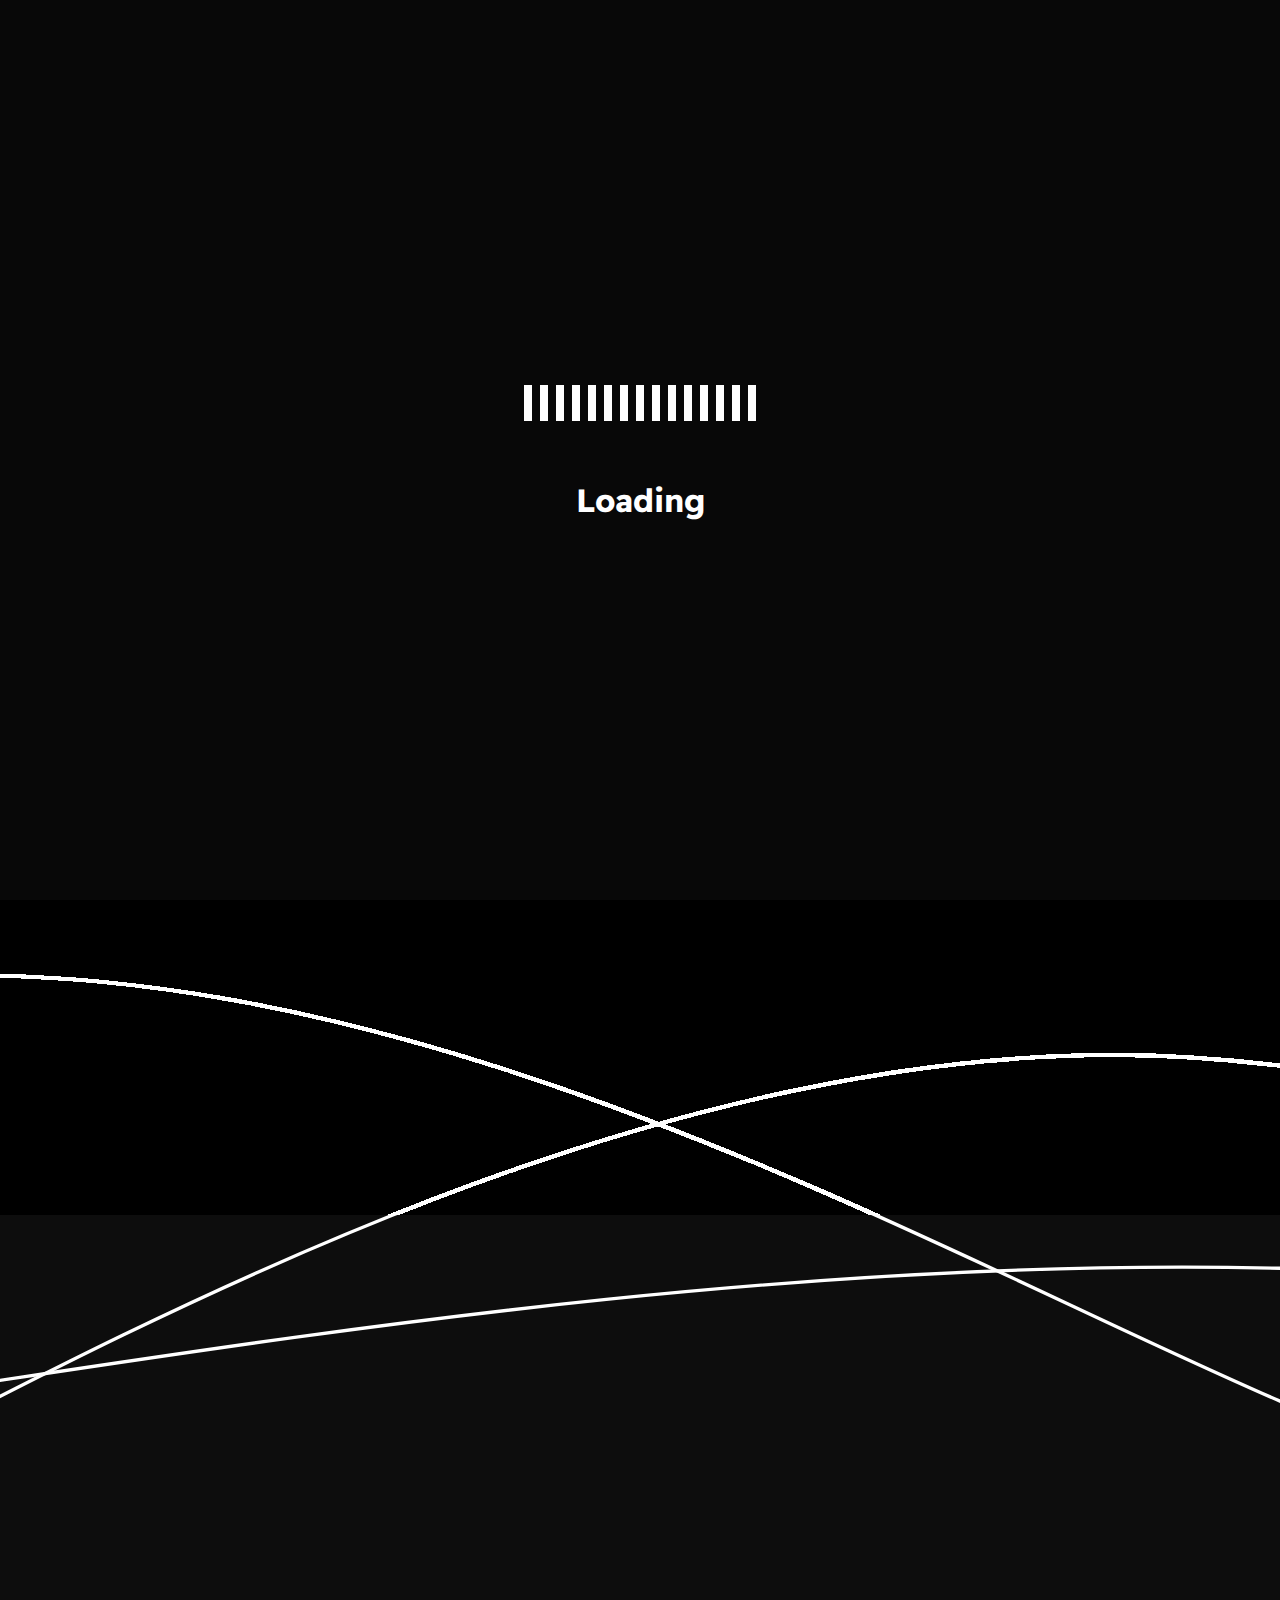
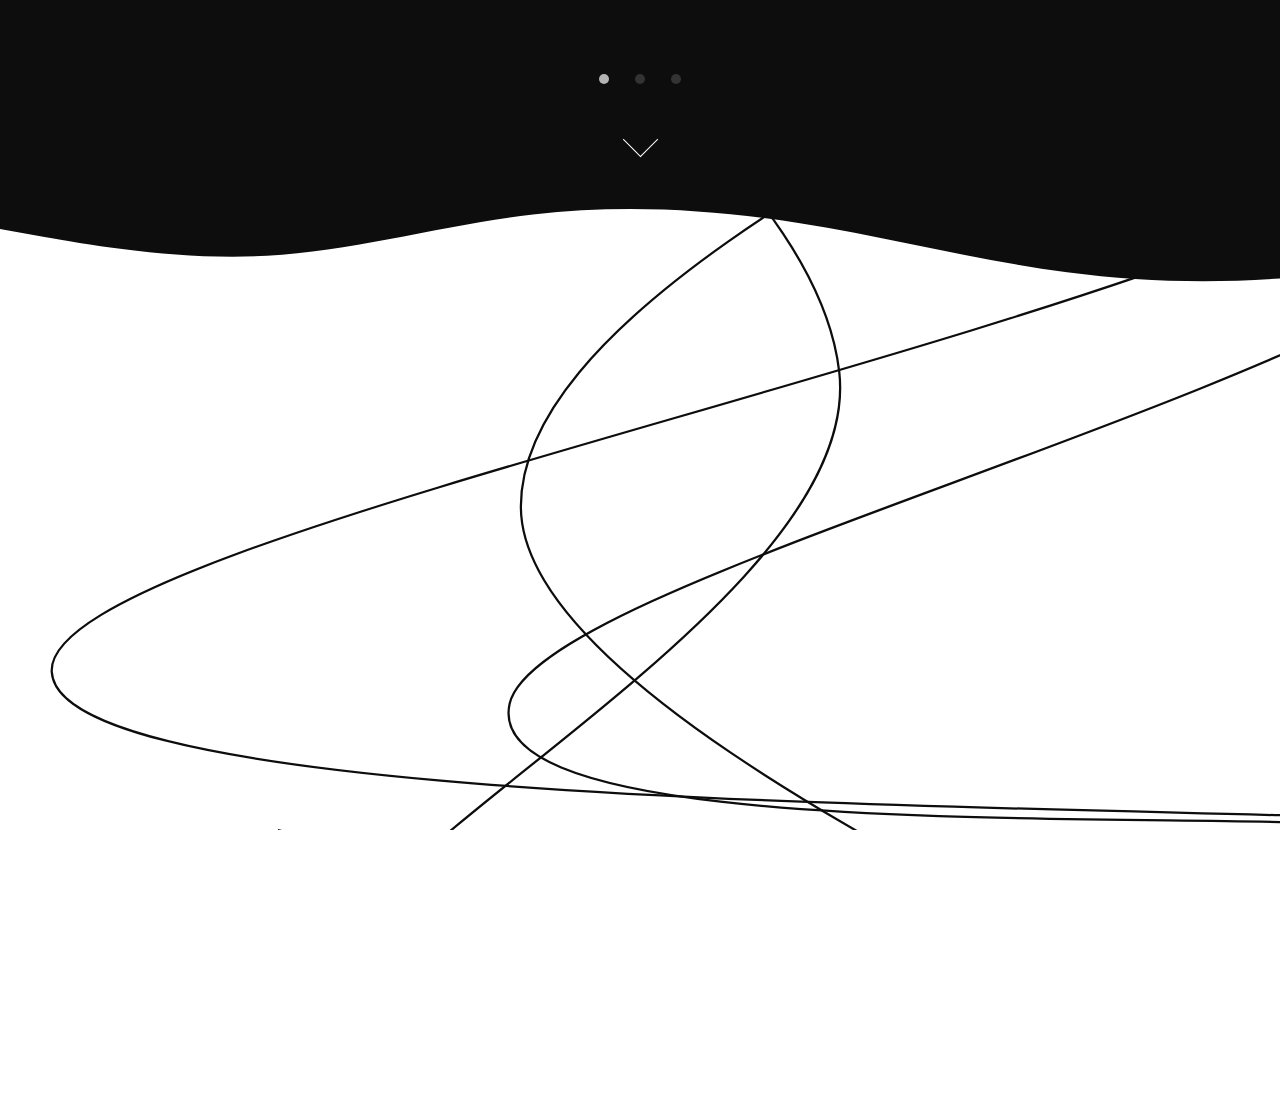
==== commit 6f05a475: "Responsivness and Menu" ====
--- a/index.html
+++ b/index.html
@@ -37,6 +37,8 @@
 	</head>
 
 	<body>
+
+
 		<nav class="nav">
 			<div class="nav__content">
 				<div class="logo">
@@ -74,7 +76,23 @@
 			</div>
 		</nav>
 		<div class="mobile-nav" id="menu">
-			hekki
+			<ul class="mobile-menu">
+				<li class="mobile-menu__item">
+					<a class="mobile-menu__item__link" href="index.html">
+						<p>Home</p>
+					</a>
+				</li>
+				<li class="mobile-menu__item">
+					<a class="mobile-menu__item__link" href="index.html">
+						<p>Me</p>
+					</a>
+				</li>
+				<li class="mobile-menu__item">
+					<a class="mobile-menu__item__link" href="index.html">
+						<p>Work</p>
+					</a>
+				</li>
+			</ul>
 		</div>
 
 		<main>
@@ -217,8 +235,28 @@
 				</div>
 			</section>
 		</main>
-
 		<div class="ball" id="ball"></div>
+
+		<div class="loader-wrapper">
+			<div class="loading">
+				<span class="bar"></span>
+				<span class="bar"></span>
+				<span class="bar"></span>
+				<span class="bar"></span>
+				<span class="bar"></span>
+				<span class="bar"></span>
+				<span class="bar"></span>
+				<span class="bar"></span>
+				<span class="bar"></span>
+				<span class="bar"></span>
+				<span class="bar"></span>
+				<span class="bar"></span>
+				<span class="bar"></span>
+				<span class="bar"></span>
+				<span class="bar"></span>
+			</div>
+			<h2 class="loading-text"></h2>
+		</div>
 
 	</body>
 </html>--- a/style.css
+++ b/style.css
@@ -1,5 +1,6 @@
 @import url("https://fonts.googleapis.com/css2?family=Playfair+Display:wght@500&display=swap");
 @import url("https://fonts.googleapis.com/css2?family=Readex+Pro:wght@300&display=swap");
+@import url("https://fonts.googleapis.com/icon?family=Material+Icons+Round");
 /*=----------=/
 |             |
 |  Variables  |
@@ -19,6 +20,17 @@
   --logo-size: 80%;
 }
 
+@media only screen and (max-width: 520px) {
+  :root {
+    --font-size: 39.1111111111px;
+    --radius: 137.333333333px;
+  }
+}
+
+* {
+  cursor: none;
+}
+
 html, body {
   width: 100%;
   height: 100%;
@@ -40,7 +52,6 @@
 }
 
 section {
-  scroll-snap-align: start;
   width: 100%;
   height: 100vh;
 }
@@ -60,6 +71,21 @@
 }
 
 section.header:before {
+  content: '';
+  position: absolute;
+  top: 0;
+  left: 0;
+  width: 100%;
+  height: 100%;
+  background-image: url(images/whitenoise.png);
+  background-repeat: repeat;
+  pointer-events: none;
+  opacity: 0.07;
+  -webkit-filter: brightness(0.3);
+          filter: brightness(0.3);
+}
+
+section.header:after {
   content: "";
   position: absolute;
   height: 100%;
@@ -69,11 +95,10 @@
   background-image: url("data:image/svg+xml,%3csvg xmlns='http://www.w3.org/2000/svg' version='1.1' xmlns:xlink='http://www.w3.org/1999/xlink' xmlns:svgjs='http://svgjs.com/svgjs' width='960' height='540' preserveAspectRatio='none' viewBox='0 0 960 540'%3e%3cg mask='url(%26quot%3b%23SvgjsMask1061%26quot%3b)' fill='none'%3e%3cpath d='M588.76-58.05C467.95-35.48 407.81 268.72 221.83 269.13 35.86 269.54-40.21 70.74-145.09 63.93' stroke='rgba(255%2c 255%2c 255%2c 1)' stroke-width='2'%3e%3c/path%3e%3cpath d='M470.86-1.37C404.05 10.96 450.66 160.15 267.52 178.9 84.38 197.65-22.36 403.11-139.16 411.1' stroke='rgba(255%2c 255%2c 255%2c 1)' stroke-width='2'%3e%3c/path%3e%3cpath d='M551.61-8.81C472.77 22.58 531.39 245.7 349.82 264.15 168.25 282.6 52.62 397.38-53.76 399.15' stroke='rgba(255%2c 255%2c 255%2c 1)' stroke-width='2'%3e%3c/path%3e%3cpath d='M476-38.09C364.67 9.55 344.57 354.72 196.54 357.53 48.52 360.34 2.4 167.65-82.91 157.73' stroke='rgba(255%2c 255%2c 255%2c 1)' stroke-width='2'%3e%3c/path%3e%3cpath d='M686.61-57.18C543.71-20.29 493.11 367.92 280.09 370.9 67.06 373.88-16.06 201.64-126.44 198.1' stroke='rgba(255%2c 255%2c 255%2c 1)' stroke-width='2'%3e%3c/path%3e%3c/g%3e%3cdefs%3e%3cmask id='SvgjsMask1061'%3e%3crect width='960' height='540' fill='white'%3e%3c/rect%3e%3c/mask%3e%3c/defs%3e%3c/svg%3e");
   background-size: 180vh;
   background-repeat: no-repeat;
-}
-
-section.work {
-  height: 100vh;
-  background: white;
+  pointer-events: none;
+}
+
+section.track {
   position: relative;
   display: -webkit-box;
   display: -ms-flexbox;
@@ -86,32 +111,36 @@
           align-items: center;
 }
 
-section.work:after {
+section.track:before {
   content: "";
   width: 100%;
   height: 100%;
-  top: -1px;
+  top: 0;
   left: 0;
   position: absolute;
-  background-image: url(images/wav.svg);
+  background-image: url("data:image/svg+xml,%3csvg xmlns='http://www.w3.org/2000/svg' version='1.1' xmlns:xlink='http://www.w3.org/1999/xlink' xmlns:svgjs='http://svgjs.com/svgjs' width='960' height='540' preserveAspectRatio='none' viewBox='0 0 960 540'%3e%3cg mask='url(%26quot%3b%23SvgjsMask1157%26quot%3b)' fill='none'%3e%3cpath d='M -190.86845917049186%2c314 C 1.13%2c295.4 385.13%2c211.6 769.1315408295081%2c221 C 1153.13%2c230.4 1690.96%2c355.2 1729.1315408295081%2c361 C 1767.31%2c366.8 1113.83%2c272.2 960%2c250' stroke='rgba(255%2c 255%2c 255%2c 1)' stroke-width='2'%3e%3c/path%3e%3cpath d='M -295.2024858092725%2c443 C -103.2%2c373 280.8%2c95 664.7975141907275%2c93 C 1048.8%2c91 1565.76%2c412.8 1624.7975141907275%2c433 C 1683.84%2c453.2 1092.96%2c241.8 960%2c194' stroke='rgba(255%2c 255%2c 255%2c 1)' stroke-width='2'%3e%3c/path%3e%3cpath d='M -1017.2507444375368%2c441 C -825.25%2c362 -441.25%2c64.6 -57.25074443753684%2c46 C 326.75%2c27.4 699.3%2c304.2 902.7492555624632%2c348 C 1106.2%2c391.8 948.55%2c281.6 960%2c265' stroke='rgba(255%2c 255%2c 255%2c 1)' stroke-width='2'%3e%3c/path%3e%3c/g%3e%3cdefs%3e%3cmask id='SvgjsMask1157'%3e%3crect width='960' height='540' fill='white'%3e%3c/rect%3e%3c/mask%3e%3c/defs%3e%3c/svg%3e");
   background-size: cover;
   background-repeat: no-repeat;
+}
+
+section.track:after {
+  content: '';
+  position: absolute;
+  top: 0;
+  left: 0;
+  width: 100%;
+  height: 100%;
+  background-image: url(images/whitenoise.png);
+  background-repeat: repeat;
   pointer-events: none;
-}
-
-section.work:before {
-  content: "";
-  position: absolute;
-  height: 100%;
-  width: 100%;
-  bottom: 0;
-  left: 0;
-  background-image: url("data:image/svg+xml,%3csvg xmlns='http://www.w3.org/2000/svg' version='1.1' xmlns:xlink='http://www.w3.org/1999/xlink' xmlns:svgjs='http://svgjs.com/svgjs' width='1440' height='560' preserveAspectRatio='none' viewBox='0 0 1440 560'%3e%3cg mask='url(%26quot%3b%23SvgjsMask1127%26quot%3b)' fill='none'%3e%3cpath d='M 549%2c-700.5894113764531 C 717.8%2c-588.59 1493.6%2c-364.59 1393%2c-140.5894113764531 C 1292.4%2c83.41 38.2%2c279.29 46%2c419.4105886235469 C 53.8%2c559.53 1154.8%2c531.88 1432%2c560' stroke='rgba(13%2c 13%2c 13%2c 1)' stroke-width='2'%3e%3c/path%3e%3cpath d='M 1217%2c-286.5660743826928 C 1066.2%2c-174.57 461.4%2c49.43 463%2c273.4339256173072 C 464.6%2c497.43 1268.2%2c776.12 1225%2c833.4339256173072 C 1181.8%2c890.75 442.6%2c614.69 247%2c560' stroke='rgba(13%2c 13%2c 13%2c 1)' stroke-width='2'%3e%3c/path%3e%3cpath d='M 44%2c-672.1963539566017 C 320%2c-560.2 1342.2%2c-336.2 1424%2c-112.19635395660171 C 1505.8%2c111.8 483.4%2c313.36 453%2c447.8036460433983 C 422.6%2c582.24 1108.2%2c537.56 1272%2c560' stroke='rgba(13%2c 13%2c 13%2c 1)' stroke-width='2'%3e%3c/path%3e%3cpath d='M 190%2c-407.2176969688845 C 301.2%2c-295.22 720.4%2c-71.22 746%2c152.7823030311155 C 771.6%2c376.78 186.8%2c631.34 318%2c712.7823030311155 C 449.2%2c794.23 1185.2%2c590.56 1402%2c560' stroke='rgba(13%2c 13%2c 13%2c 1)' stroke-width='2'%3e%3c/path%3e%3c/g%3e%3cdefs%3e%3cmask id='SvgjsMask1127'%3e%3crect width='1440' height='560' fill='white'%3e%3c/rect%3e%3c/mask%3e%3c/defs%3e%3c/svg%3e");
-  background-size: 180vh;
-  background-repeat: no-repeat;
-}
-
-.track {
+  opacity: 0.07;
+  -webkit-filter: brightness(0.3);
+          filter: brightness(0.3);
+}
+
+section.work {
+  height: 100vh;
+  background: white;
   position: relative;
   display: -webkit-box;
   display: -ms-flexbox;
@@ -124,19 +153,92 @@
           align-items: center;
 }
 
-.track:before {
+section.work:after {
   content: "";
   width: 100%;
   height: 100%;
+  top: -1px;
+  left: 0;
+  position: absolute;
+  background-image: url(images/wav.svg);
+  background-size: cover;
+  background-repeat: no-repeat;
+  pointer-events: none;
+}
+
+section.work:before {
+  content: "";
+  position: absolute;
+  height: 100%;
+  width: 100%;
+  bottom: 0;
+  left: 0;
+  background-image: url("data:image/svg+xml,%3csvg xmlns='http://www.w3.org/2000/svg' version='1.1' xmlns:xlink='http://www.w3.org/1999/xlink' xmlns:svgjs='http://svgjs.com/svgjs' width='1440' height='560' preserveAspectRatio='none' viewBox='0 0 1440 560'%3e%3cg mask='url(%26quot%3b%23SvgjsMask1127%26quot%3b)' fill='none'%3e%3cpath d='M 549%2c-700.5894113764531 C 717.8%2c-588.59 1493.6%2c-364.59 1393%2c-140.5894113764531 C 1292.4%2c83.41 38.2%2c279.29 46%2c419.4105886235469 C 53.8%2c559.53 1154.8%2c531.88 1432%2c560' stroke='rgba(13%2c 13%2c 13%2c 1)' stroke-width='2'%3e%3c/path%3e%3cpath d='M 1217%2c-286.5660743826928 C 1066.2%2c-174.57 461.4%2c49.43 463%2c273.4339256173072 C 464.6%2c497.43 1268.2%2c776.12 1225%2c833.4339256173072 C 1181.8%2c890.75 442.6%2c614.69 247%2c560' stroke='rgba(13%2c 13%2c 13%2c 1)' stroke-width='2'%3e%3c/path%3e%3cpath d='M 44%2c-672.1963539566017 C 320%2c-560.2 1342.2%2c-336.2 1424%2c-112.19635395660171 C 1505.8%2c111.8 483.4%2c313.36 453%2c447.8036460433983 C 422.6%2c582.24 1108.2%2c537.56 1272%2c560' stroke='rgba(13%2c 13%2c 13%2c 1)' stroke-width='2'%3e%3c/path%3e%3cpath d='M 190%2c-407.2176969688845 C 301.2%2c-295.22 720.4%2c-71.22 746%2c152.7823030311155 C 771.6%2c376.78 186.8%2c631.34 318%2c712.7823030311155 C 449.2%2c794.23 1185.2%2c590.56 1402%2c560' stroke='rgba(13%2c 13%2c 13%2c 1)' stroke-width='2'%3e%3c/path%3e%3c/g%3e%3cdefs%3e%3cmask id='SvgjsMask1127'%3e%3crect width='1440' height='560' fill='white'%3e%3c/rect%3e%3c/mask%3e%3c/defs%3e%3c/svg%3e");
+  background-size: 180vh;
+  background-repeat: no-repeat;
+}
+
+.ball {
+  position: absolute;
+  border-radius: 50%;
+  width: 25px;
+  height: 25px;
+  padding: 12.5px;
+  background: white;
+  mix-blend-mode: difference;
   top: 0;
   left: 0;
-  position: absolute;
-  background-image: url("data:image/svg+xml,%3csvg xmlns='http://www.w3.org/2000/svg' version='1.1' xmlns:xlink='http://www.w3.org/1999/xlink' xmlns:svgjs='http://svgjs.com/svgjs' width='960' height='540' preserveAspectRatio='none' viewBox='0 0 960 540'%3e%3cg mask='url(%26quot%3b%23SvgjsMask1157%26quot%3b)' fill='none'%3e%3cpath d='M -190.86845917049186%2c314 C 1.13%2c295.4 385.13%2c211.6 769.1315408295081%2c221 C 1153.13%2c230.4 1690.96%2c355.2 1729.1315408295081%2c361 C 1767.31%2c366.8 1113.83%2c272.2 960%2c250' stroke='rgba(255%2c 255%2c 255%2c 1)' stroke-width='2'%3e%3c/path%3e%3cpath d='M -295.2024858092725%2c443 C -103.2%2c373 280.8%2c95 664.7975141907275%2c93 C 1048.8%2c91 1565.76%2c412.8 1624.7975141907275%2c433 C 1683.84%2c453.2 1092.96%2c241.8 960%2c194' stroke='rgba(255%2c 255%2c 255%2c 1)' stroke-width='2'%3e%3c/path%3e%3cpath d='M -1017.2507444375368%2c441 C -825.25%2c362 -441.25%2c64.6 -57.25074443753684%2c46 C 326.75%2c27.4 699.3%2c304.2 902.7492555624632%2c348 C 1106.2%2c391.8 948.55%2c281.6 960%2c265' stroke='rgba(255%2c 255%2c 255%2c 1)' stroke-width='2'%3e%3c/path%3e%3c/g%3e%3cdefs%3e%3cmask id='SvgjsMask1157'%3e%3crect width='960' height='540' fill='white'%3e%3c/rect%3e%3c/mask%3e%3c/defs%3e%3c/svg%3e");
-  background-size: cover;
-  background-repeat: no-repeat;
-}
-
-.track__poster {
+  pointer-events: none;
+  -webkit-transform-origin: 50% 50%;
+          transform-origin: 50% 50%;
+  -webkit-transition: padding .3s ease-in-out;
+  transition: padding .3s ease-in-out;
+}
+
+.ball:after {
+  content: '';
+  position: absolute;
+  top: 0;
+  left: 0;
+  width: 100%;
+  height: 100%;
+  border-radius: 50%;
+  background-image: url(images/whitenoise.png);
+  background-repeat: repeat;
+  -webkit-animation: noise .5s infinite;
+          animation: noise .5s infinite;
+  pointer-events: none;
+  opacity: .4;
+  -webkit-filter: brightness(0.2);
+          filter: brightness(0.2);
+}
+
+.slide {
+  position: absolute;
+  width: 100%;
+  height: 100%;
+  display: -webkit-box;
+  display: -ms-flexbox;
+  display: flex;
+  -webkit-box-pack: center;
+      -ms-flex-pack: center;
+          justify-content: center;
+  -webkit-box-align: center;
+      -ms-flex-align: center;
+          align-items: center;
+  mix-blend-mode: difference;
+  opacity: 0;
+  -webkit-transition: opacity 0.5s;
+  transition: opacity 0.5s;
+}
+
+.slide.active {
+  -webkit-animation: slideIn 1s forwards;
+          animation: slideIn 1s forwards;
+  opacity: 1;
+}
+
+.slide .poster {
   -webkit-box-flex: 1;
       -ms-flex: 1;
           flex: 1;
@@ -150,15 +252,16 @@
       -ms-flex-pack: center;
           justify-content: center;
   position: relative;
-  opacity: calc((var(--scrollpos) - 400) / 300);
-}
-
-.track__poster img {
+  opacity: calc((var(--scrollpos) - 300) / 300);
+  z-index: 1;
+}
+
+.slide .poster img {
   width: 50%;
   aspect-ratio: 1;
 }
 
-.track__info {
+.slide .info {
   -webkit-box-flex: 1;
       -ms-flex: 1;
           flex: 1;
@@ -172,30 +275,29 @@
   -webkit-box-direction: normal;
       -ms-flex-flow: column;
           flex-flow: column;
-  opacity: calc((var(--scrollpos) - 600) / 200);
-}
-
-.track__info h2 {
+  opacity: calc((var(--scrollpos) - 400) / 200);
+}
+
+.slide .info h2 {
   font-size: 7rem;
   mix-blend-mode: difference;
   color: #fff;
   margin: 0;
 }
 
-.track__info p {
+.slide .info p {
   font-size: 2rem;
   mix-blend-mode: difference;
   color: #fff;
   margin: 0 0 2rem 0;
 }
 
-.track__info button {
+.slide .info button {
   background: none;
   border: 2px solid #fff;
   width: 10rem;
   height: 3rem;
   border-radius: 10000px;
-  cursor: pointer;
   font-size: 1.2rem;
   color: #fff;
 }
@@ -475,12 +577,201 @@
   color: #262626;
 }
 
+.loader-wrapper {
+  width: 100%;
+  height: 100%;
+  position: fixed;
+  top: 0;
+  left: 0;
+  z-index: 99999;
+  cursor: default;
+  pointer-events: none;
+  background: #080808;
+  display: -webkit-box;
+  display: -ms-flexbox;
+  display: flex;
+  -webkit-box-pack: center;
+      -ms-flex-pack: center;
+          justify-content: center;
+  -webkit-box-align: center;
+      -ms-flex-align: center;
+          align-items: center;
+  -webkit-box-orient: vertical;
+  -webkit-box-direction: normal;
+      -ms-flex-flow: column;
+          flex-flow: column;
+  -webkit-transition: opacity .4s ease-in-out;
+  transition: opacity .4s ease-in-out;
+}
+
+.loader-wrapper:after {
+  content: "";
+  position: absolute;
+  top: 0;
+  left: 0;
+  width: 100%;
+  height: 100%;
+  background-image: url(images/whitenoise.png);
+  background-repeat: repeat;
+  pointer-events: none;
+  opacity: 0.07;
+  -webkit-filter: brightness(0.3);
+          filter: brightness(0.3);
+}
+
+.loader-wrapper .loading {
+  display: -webkit-box;
+  display: -ms-flexbox;
+  display: flex;
+  -webkit-box-pack: center;
+      -ms-flex-pack: center;
+          justify-content: center;
+  -webkit-box-align: center;
+      -ms-flex-align: center;
+          align-items: center;
+  min-height: 100px;
+  gap: .5rem;
+}
+
+.loader-wrapper .loading .bar {
+  width: 8px;
+  height: 36px;
+  background: white;
+}
+
+.loader-wrapper .loading .bar:nth-child(1) {
+  -webkit-animation: soundVisualizer 3.9s linear infinite alternate;
+          animation: soundVisualizer 3.9s linear infinite alternate;
+}
+
+.loader-wrapper .loading .bar:nth-child(2) {
+  -webkit-animation: soundVisualizer 0.6s linear infinite alternate;
+          animation: soundVisualizer 0.6s linear infinite alternate;
+}
+
+.loader-wrapper .loading .bar:nth-child(3) {
+  -webkit-animation: soundVisualizer 1.8s linear infinite alternate;
+          animation: soundVisualizer 1.8s linear infinite alternate;
+}
+
+.loader-wrapper .loading .bar:nth-child(4) {
+  -webkit-animation: soundVisualizer 3.9s linear infinite alternate;
+          animation: soundVisualizer 3.9s linear infinite alternate;
+}
+
+.loader-wrapper .loading .bar:nth-child(5) {
+  -webkit-animation: soundVisualizer 0.6s linear infinite alternate;
+          animation: soundVisualizer 0.6s linear infinite alternate;
+}
+
+.loader-wrapper .loading .bar:nth-child(6) {
+  -webkit-animation: soundVisualizer 1.5s linear infinite alternate;
+          animation: soundVisualizer 1.5s linear infinite alternate;
+}
+
+.loader-wrapper .loading .bar:nth-child(7) {
+  -webkit-animation: soundVisualizer 0.9s linear infinite alternate;
+          animation: soundVisualizer 0.9s linear infinite alternate;
+}
+
+.loader-wrapper .loading .bar:nth-child(8) {
+  -webkit-animation: soundVisualizer 1.2s linear infinite alternate;
+          animation: soundVisualizer 1.2s linear infinite alternate;
+}
+
+.loader-wrapper .loading .bar:nth-child(9) {
+  -webkit-animation: soundVisualizer 3s linear infinite alternate;
+          animation: soundVisualizer 3s linear infinite alternate;
+}
+
+.loader-wrapper .loading .bar:nth-child(10) {
+  -webkit-animation: soundVisualizer 2.7s linear infinite alternate;
+          animation: soundVisualizer 2.7s linear infinite alternate;
+}
+
+.loader-wrapper .loading .bar:nth-child(11) {
+  -webkit-animation: soundVisualizer 1.5s linear infinite alternate;
+          animation: soundVisualizer 1.5s linear infinite alternate;
+}
+
+.loader-wrapper .loading .bar:nth-child(12) {
+  -webkit-animation: soundVisualizer 4.2s linear infinite alternate;
+          animation: soundVisualizer 4.2s linear infinite alternate;
+}
+
+.loader-wrapper .loading .bar:nth-child(13) {
+  -webkit-animation: soundVisualizer 4.5s linear infinite alternate;
+          animation: soundVisualizer 4.5s linear infinite alternate;
+}
+
+.loader-wrapper .loading .bar:nth-child(14) {
+  -webkit-animation: soundVisualizer 3.3s linear infinite alternate;
+          animation: soundVisualizer 3.3s linear infinite alternate;
+}
+
+.loader-wrapper .loading .bar:nth-child(15) {
+  -webkit-animation: soundVisualizer 4.2s linear infinite alternate;
+          animation: soundVisualizer 4.2s linear infinite alternate;
+}
+
+.loader-wrapper .loading-text {
+  font-size: 2rem;
+  color: white;
+}
+
+.loader-wrapper .loading-text:after {
+  content: 'Loading';
+  -webkit-animation: loadingText 1s infinite linear;
+          animation: loadingText 1s infinite linear;
+}
+
+.dots {
+  position: absolute;
+  bottom: 12%;
+  display: -webkit-box;
+  display: -ms-flexbox;
+  display: flex;
+  -webkit-box-pack: center;
+      -ms-flex-pack: center;
+          justify-content: center;
+  -webkit-box-align: center;
+      -ms-flex-align: center;
+          align-items: center;
+}
+
+.dots .dot {
+  width: 10px;
+  height: 10px;
+  margin: 0 5px;
+  padding: .5rem;
+  -webkit-transition: background-color .2s ease-in-out;
+  transition: background-color .2s ease-in-out;
+}
+
+.dots .dot span {
+  display: block;
+  width: 10px;
+  height: 10px;
+  background-color: #333333;
+  border-radius: 50%;
+}
+
+.dots .dot.active span {
+  background-color: #b3b3b3;
+}
+
 .header-logo {
   position: absolute;
-  top: 10%;
-  right: 5%;
-  width: 10rem;
+  top: 12%;
+  right: 6%;
+  width: 8rem;
   opacity: calc(1 - (var(--scrollpos) / 100));
+}
+
+@media only screen and (max-width: 1120px) {
+  .header-logo {
+    display: none;
+  }
 }
 
 .work-grid {
@@ -684,6 +975,82 @@
   height: 100%;
 }
 
+.nav .logo__link {
+  text-decoration: none;
+  color: #fff;
+  mix-blend-mode: difference;
+}
+
+.nav .open-menu {
+  display: none;
+  z-index: 10;
+  mix-blend-mode: difference;
+  margin: 0;
+  margin-left: auto;
+  cursor: pointer;
+}
+
+.nav .open-menu span {
+  z-index: 10;
+  color: #fff;
+  font-size: 2rem;
+}
+
+@media only screen and (max-width: 600px) {
+  .nav .menu {
+    display: none;
+  }
+  .nav .open-menu {
+    display: block;
+  }
+}
+
+.mobile-nav {
+  position: fixed;
+  top: 0;
+  left: 0;
+  width: 100vw;
+  background: rgba(20, 20, 20, 0.8);
+  z-index: 2;
+  border-bottom-left-radius: 16px;
+  -webkit-transition: -webkit-transform .5s ease-in-out;
+  transition: -webkit-transform .5s ease-in-out;
+  transition: transform .5s ease-in-out;
+  transition: transform .5s ease-in-out, -webkit-transform .5s ease-in-out;
+  -webkit-transform: translateX(100%);
+          transform: translateX(100%);
+}
+
+.mobile-nav.open {
+  -webkit-transform: translate(50%);
+          transform: translate(50%);
+}
+
+.mobile-nav .mobile-menu {
+  margin: 0;
+  padding: 2rem;
+  list-style: none;
+}
+
+.mobile-nav .mobile-menu__item {
+  cursor: pointer;
+  -webkit-user-select: none;
+     -moz-user-select: none;
+      -ms-user-select: none;
+          user-select: none;
+}
+
+.mobile-nav .mobile-menu__item__link {
+  text-decoration: none;
+  color: #fff;
+  font-size: 2rem;
+}
+
+/*=------------=/
+|  			    |
+| Media Queries |
+|			    |
+/=------------=*/
 /*=-----------=/
 |			   |
 |   Keyframes  |
@@ -739,4 +1106,142 @@
             transform: rotateY(-360deg);
   }
 }
+
+@-webkit-keyframes slideIn {
+  0% {
+    opacity: 0;
+  }
+  60% {
+    opacity: 0;
+  }
+  100% {
+    opacity: 1;
+  }
+}
+
+@keyframes slideIn {
+  0% {
+    opacity: 0;
+  }
+  60% {
+    opacity: 0;
+  }
+  100% {
+    opacity: 1;
+  }
+}
+
+@-webkit-keyframes noise {
+  0% {
+    background-position: 0 0;
+  }
+  20% {
+    background-position: 100% 80%;
+  }
+  40% {
+    background-position: 170% -20%;
+  }
+  60% {
+    background-position: -100% -70%;
+  }
+  80% {
+    background-position: 30% 70%;
+  }
+  100% {
+    background-position: -30% 20%;
+  }
+}
+
+@keyframes noise {
+  0% {
+    background-position: 0 0;
+  }
+  20% {
+    background-position: 100% 80%;
+  }
+  40% {
+    background-position: 170% -20%;
+  }
+  60% {
+    background-position: -100% -70%;
+  }
+  80% {
+    background-position: 30% 70%;
+  }
+  100% {
+    background-position: -30% 20%;
+  }
+}
+
+@-webkit-keyframes soundVisualizer {
+  0% {
+    height: 78.6px;
+  }
+  20% {
+    height: 61.5px;
+  }
+  40% {
+    height: 84.1px;
+  }
+  60% {
+    height: 89.9px;
+  }
+  80% {
+    height: 77.6px;
+  }
+  100% {
+    height: 10.6px;
+  }
+}
+
+@keyframes soundVisualizer {
+  0% {
+    height: 78.6px;
+  }
+  20% {
+    height: 61.5px;
+  }
+  40% {
+    height: 84.1px;
+  }
+  60% {
+    height: 89.9px;
+  }
+  80% {
+    height: 77.6px;
+  }
+  100% {
+    height: 10.6px;
+  }
+}
+
+@-webkit-keyframes loadingText {
+  0% {
+    content: "Loading";
+  }
+  33% {
+    content: "Loading.";
+  }
+  66% {
+    content: "Loading..";
+  }
+  100% {
+    content: "Loading...";
+  }
+}
+
+@keyframes loadingText {
+  0% {
+    content: "Loading";
+  }
+  33% {
+    content: "Loading.";
+  }
+  66% {
+    content: "Loading..";
+  }
+  100% {
+    content: "Loading...";
+  }
+}
 /*# sourceMappingURL=style.css.map */